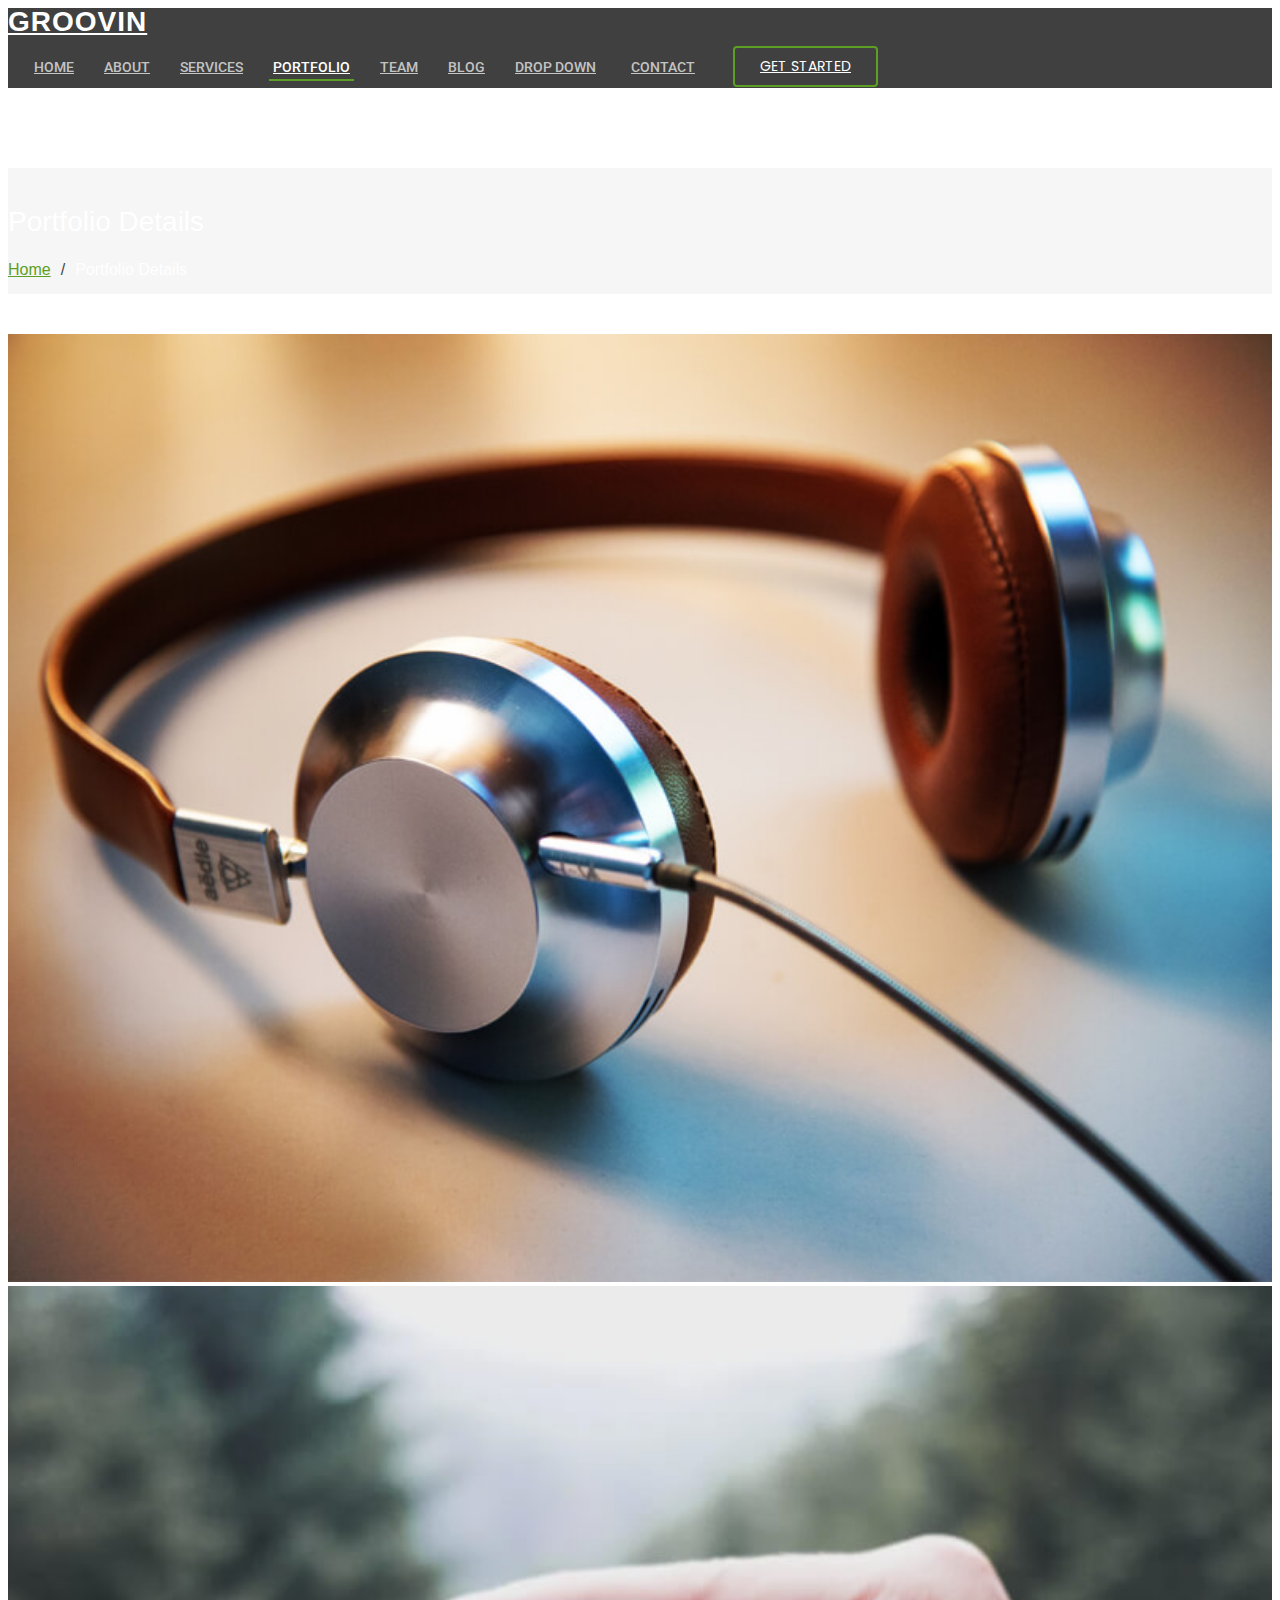
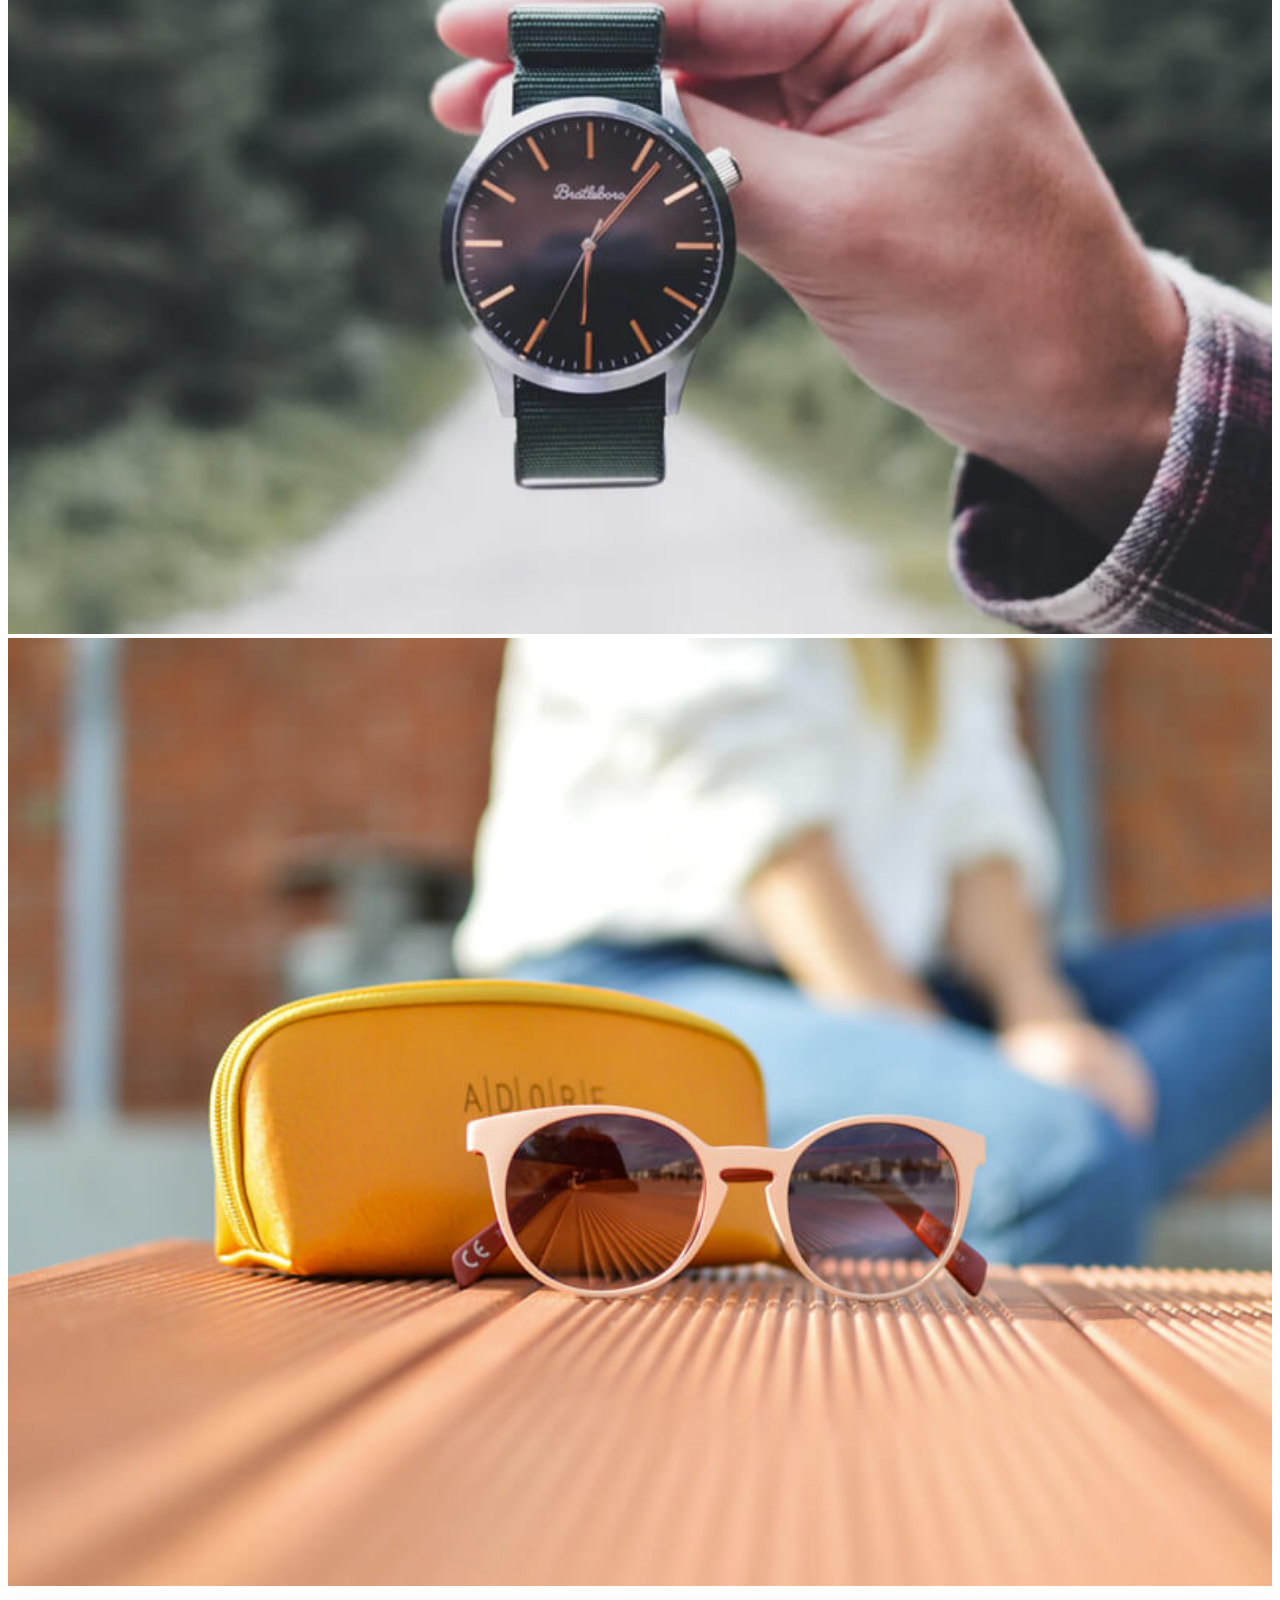
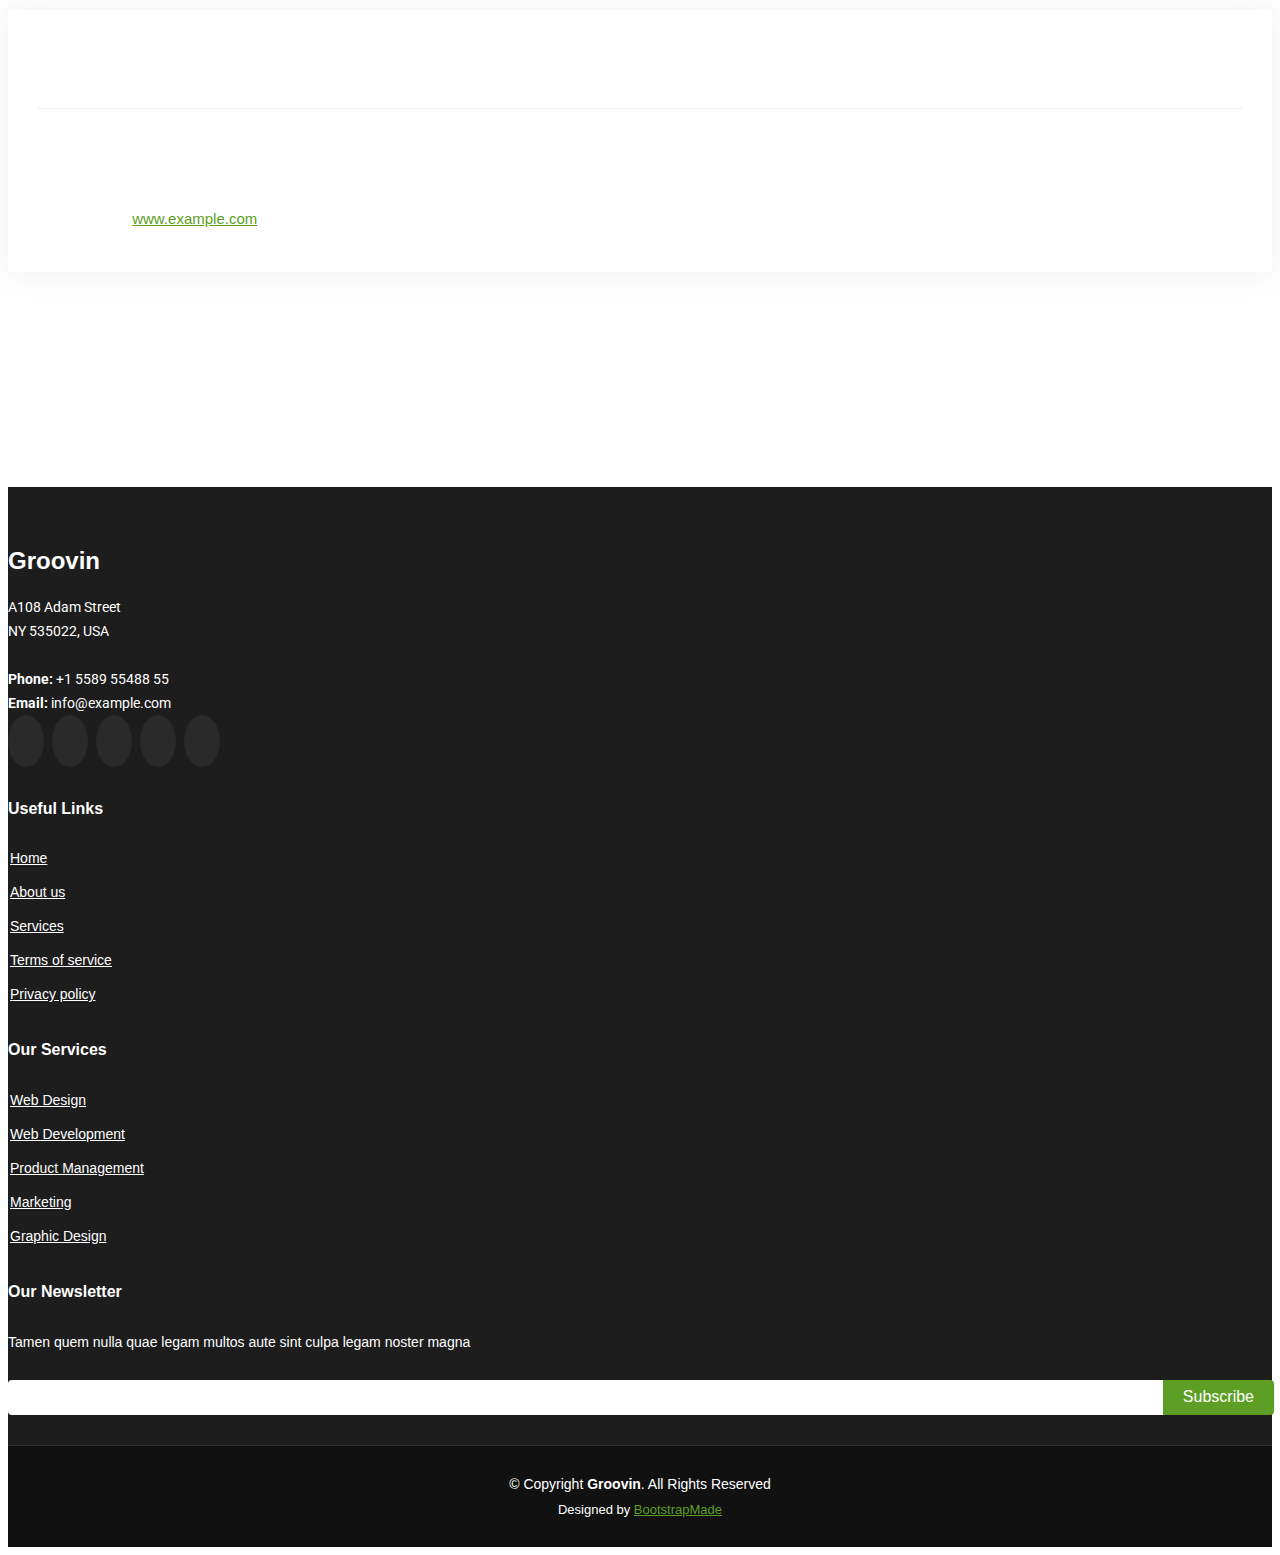
==== portfolio-details.html @ 97e3cbc6 "Add files via upload" ====
<!DOCTYPE html>
<html lang="en">

<head>
  <meta charset="utf-8">
  <meta content="width=device-width, initial-scale=1.0" name="viewport">

  <title>Portfolio Details - Groovin Bootstrap Template</title>
  <meta content="" name="description">
  <meta content="" name="keywords">

  <!-- Favicons -->
  <link href="assets/img/favicon.png" rel="icon">
  <link href="assets/img/apple-touch-icon.png" rel="apple-touch-icon">

  <!-- Google Fonts -->
  <link href="https://fonts.googleapis.com/css?family=Open+Sans:300,300i,400,400i,600,600i,700,700i|Roboto:300,300i,400,400i,500,500i,600,600i,700,700i|Poppins:300,300i,400,400i,500,500i,600,600i,700,700i" rel="stylesheet">

  <!-- Vendor CSS Files -->
  <link href="assets/vendor/animate.css/animate.min.css" rel="stylesheet">
  <link href="assets/vendor/bootstrap/css/bootstrap.min.css" rel="stylesheet">
  <link href="assets/vendor/bootstrap-icons/bootstrap-icons.css" rel="stylesheet">
  <link href="assets/vendor/boxicons/css/boxicons.min.css" rel="stylesheet">
  <link href="assets/vendor/glightbox/css/glightbox.min.css" rel="stylesheet">
  <link href="assets/vendor/swiper/swiper-bundle.min.css" rel="stylesheet">

  <!-- Template Main CSS File -->
  <link href="assets/css/style.css" rel="stylesheet">

  <!-- =======================================================
  * Template Name: Groovin - v4.10.0
  * Template URL: https://bootstrapmade.com/groovin-free-bootstrap-theme/
  * Author: BootstrapMade.com
  * License: https://bootstrapmade.com/license/
  ======================================================== -->
</head>

<body>

  <!-- ======= Header ======= -->
  <header id="header" class="fixed-top d-flex align-items-center">
    <div class="container d-flex align-items-center justify-content-between">

      <h1 class="logo"><a href="index.html">Groovin</a></h1>
      <!-- Uncomment below if you prefer to use an image logo -->
      <!-- <a href="index.html" class="logo"><img src="assets/img/logo.png" alt="" class="img-fluid"></a>-->

      <nav id="navbar" class="navbar">
        <ul>
          <li><a class="nav-link scrollto " href="#hero">Home</a></li>
          <li><a class="nav-link scrollto" href="#about">About</a></li>
          <li><a class="nav-link scrollto" href="#services">Services</a></li>
          <li><a class="nav-link scrollto active" href="#portfolio">Portfolio</a></li>
          <li><a class="nav-link scrollto" href="#team">Team</a></li>
          <li><a href="blog.html">Blog</a></li>
          <li class="dropdown"><a href="#"><span>Drop Down</span> <i class="bi bi-chevron-down"></i></a>
            <ul>
              <li><a href="#">Drop Down 1</a></li>
              <li class="dropdown"><a href="#"><span>Deep Drop Down</span> <i class="bi bi-chevron-right"></i></a>
                <ul>
                  <li><a href="#">Deep Drop Down 1</a></li>
                  <li><a href="#">Deep Drop Down 2</a></li>
                  <li><a href="#">Deep Drop Down 3</a></li>
                  <li><a href="#">Deep Drop Down 4</a></li>
                  <li><a href="#">Deep Drop Down 5</a></li>
                </ul>
              </li>
              <li><a href="#">Drop Down 2</a></li>
              <li><a href="#">Drop Down 3</a></li>
              <li><a href="#">Drop Down 4</a></li>
            </ul>
          </li>
          <li><a class="nav-link scrollto" href="#contact">Contact</a></li>
          <li><a class="getstarted scrollto" href="#about">Get Started</a></li>
        </ul>
        <i class="bi bi-list mobile-nav-toggle"></i>
      </nav><!-- .navbar -->

    </div>
  </header><!-- End Header -->

  <main id="main">

    <!-- ======= Breadcrumbs ======= -->
    <section id="breadcrumbs" class="breadcrumbs">
      <div class="container">

        <div class="d-flex justify-content-between align-items-center">
          <h2>Portfolio Details</h2>
          <ol>
            <li><a href="index.html">Home</a></li>
            <li>Portfolio Details</li>
          </ol>
        </div>

      </div>
    </section><!-- End Breadcrumbs -->

    <!-- ======= Portfolio Details Section ======= -->
    <section id="portfolio-details" class="portfolio-details">
      <div class="container">

        <div class="row gy-4">

          <div class="col-lg-8">
            <div class="portfolio-details-slider swiper">
              <div class="swiper-wrapper align-items-center">

                <div class="swiper-slide">
                  <img src="assets/img/portfolio/portfolio-1.jpg" alt="">
                </div>

                <div class="swiper-slide">
                  <img src="assets/img/portfolio/portfolio-2.jpg" alt="">
                </div>

                <div class="swiper-slide">
                  <img src="assets/img/portfolio/portfolio-3.jpg" alt="">
                </div>

              </div>
              <div class="swiper-pagination"></div>
            </div>
          </div>

          <div class="col-lg-4">
            <div class="portfolio-info">
              <h3>Project information</h3>
              <ul>
                <li><strong>Category</strong>: Web design</li>
                <li><strong>Client</strong>: ASU Company</li>
                <li><strong>Project date</strong>: 01 March, 2020</li>
                <li><strong>Project URL</strong>: <a href="#">www.example.com</a></li>
              </ul>
            </div>
            <div class="portfolio-description">
              <h2>This is an example of portfolio detail</h2>
              <p>
                Autem ipsum nam porro corporis rerum. Quis eos dolorem eos itaque inventore commodi labore quia quia. Exercitationem repudiandae officiis neque suscipit non officia eaque itaque enim. Voluptatem officia accusantium nesciunt est omnis tempora consectetur dignissimos. Sequi nulla at esse enim cum deserunt eius.
              </p>
            </div>
          </div>

        </div>

      </div>
    </section><!-- End Portfolio Details Section -->

  </main><!-- End #main -->

  <!-- ======= Footer ======= -->
  <footer id="footer">
    <div class="footer-top">
      <div class="container">
        <div class="row">

          <div class="col-lg-3 col-md-6">
            <div class="footer-info">
              <h3>Groovin</h3>
              <p>
                A108 Adam Street <br>
                NY 535022, USA<br><br>
                <strong>Phone:</strong> +1 5589 55488 55<br>
                <strong>Email:</strong> info@example.com<br>
              </p>
              <div class="social-links mt-3">
                <a href="#" class="twitter"><i class="bx bxl-twitter"></i></a>
                <a href="#" class="facebook"><i class="bx bxl-facebook"></i></a>
                <a href="#" class="instagram"><i class="bx bxl-instagram"></i></a>
                <a href="#" class="google-plus"><i class="bx bxl-skype"></i></a>
                <a href="#" class="linkedin"><i class="bx bxl-linkedin"></i></a>
              </div>
            </div>
          </div>

          <div class="col-lg-2 col-md-6 footer-links">
            <h4>Useful Links</h4>
            <ul>
              <li><i class="bx bx-chevron-right"></i> <a href="#">Home</a></li>
              <li><i class="bx bx-chevron-right"></i> <a href="#">About us</a></li>
              <li><i class="bx bx-chevron-right"></i> <a href="#">Services</a></li>
              <li><i class="bx bx-chevron-right"></i> <a href="#">Terms of service</a></li>
              <li><i class="bx bx-chevron-right"></i> <a href="#">Privacy policy</a></li>
            </ul>
          </div>

          <div class="col-lg-3 col-md-6 footer-links">
            <h4>Our Services</h4>
            <ul>
              <li><i class="bx bx-chevron-right"></i> <a href="#">Web Design</a></li>
              <li><i class="bx bx-chevron-right"></i> <a href="#">Web Development</a></li>
              <li><i class="bx bx-chevron-right"></i> <a href="#">Product Management</a></li>
              <li><i class="bx bx-chevron-right"></i> <a href="#">Marketing</a></li>
              <li><i class="bx bx-chevron-right"></i> <a href="#">Graphic Design</a></li>
            </ul>
          </div>

          <div class="col-lg-4 col-md-6 footer-newsletter">
            <h4>Our Newsletter</h4>
            <p>Tamen quem nulla quae legam multos aute sint culpa legam noster magna</p>
            <form action="" method="post">
              <input type="email" name="email"><input type="submit" value="Subscribe">
            </form>

          </div>

        </div>
      </div>
    </div>

    <div class="container">
      <div class="copyright">
        &copy; Copyright <strong><span>Groovin</span></strong>. All Rights Reserved
      </div>
      <div class="credits">
        <!-- All the links in the footer should remain intact. -->
        <!-- You can delete the links only if you purchased the pro version. -->
        <!-- Licensing information: https://bootstrapmade.com/license/ -->
        <!-- Purchase the pro version with working PHP/AJAX contact form: https://bootstrapmade.com/groovin-free-bootstrap-theme/ -->
        Designed by <a href="https://bootstrapmade.com/">BootstrapMade</a>
      </div>
    </div>
  </footer><!-- End Footer -->

  <a href="#" class="back-to-top d-flex align-items-center justify-content-center"><i class="bi bi-arrow-up-short"></i></a>

  <!-- Vendor JS Files -->
  <script src="assets/vendor/purecounter/purecounter_vanilla.js"></script>
  <script src="assets/vendor/bootstrap/js/bootstrap.bundle.min.js"></script>
  <script src="assets/vendor/glightbox/js/glightbox.min.js"></script>
  <script src="assets/vendor/isotope-layout/isotope.pkgd.min.js"></script>
  <script src="assets/vendor/swiper/swiper-bundle.min.js"></script>
  <script src="assets/vendor/php-email-form/validate.js"></script>

  <!-- Template Main JS File -->
  <script src="assets/js/main.js"></script>

</body>

</html>
---- assets/css/style.css ----
/**
* Template Name: Groovin - v4.10.0
* Template URL: https://bootstrapmade.com/groovin-free-bootstrap-theme/
* Author: BootstrapMade.com
* License: https://bootstrapmade.com/license/
*/

/*--------------------------------------------------------------
# General
--------------------------------------------------------------*/
body {
font-family: 'IBM Plex Sans Thai', sans-serif;
  color: #FFFFFF;
}

a {
  font-family: 'IBM Plex Sans Thai', sans-serif;
  color: #5c9f24;

}

a:hover {
  color: #74c92d;
  text-decoration: none;
  'IBM Plex Sans Thai', sans-serif;
}

h1,
h2,
h3,
h4,
h5,
h6 {
font-family: 'IBM Plex Sans Thai', sans-serif;
}

/*--------------------------------------------------------------
# Back to top button
--------------------------------------------------------------*/
.back-to-top {
  position: fixed;
  visibility: hidden;
  opacity: 0;
  right: 15px;
  bottom: 15px;
  z-index: 996;
  background: #5c9f24;
  width: 40px;
  height: 40px;
  border-radius: 4px;
  transition: all 0.4s;
}

.back-to-top i {
  font-size: 28px;
  color: #fff;
  line-height: 0;
}

.back-to-top:hover {
  background: #6fc02c;
  color: #fff;
}

.back-to-top.active {
  visibility: visible;
  opacity: 1;
}

/*--------------------------------------------------------------
# Header
--------------------------------------------------------------*/
#header {
  background: rgba(0, 0, 0, 0.75);
  transition: all 0.5s;
  z-index: 997;
  height: 80px;
}

#header .logo {
  font-size: 28px;
  margin: 0;
  padding: 0;
  line-height: 1;
  font-weight: 700;
  letter-spacing: 1px;
  text-transform: uppercase;
}

#header .logo a {
  color: #fff;
}

#header .logo img {
  max-height: 40px;
}

/*--------------------------------------------------------------
# Navigation Menu
--------------------------------------------------------------*/
/**
* Desktop Navigation 
*/
.navbar {
  padding: 0;
}

.navbar ul {
  margin: 0;
  padding: 0;
  display: flex;
  list-style: none;
  align-items: center;
}

.navbar li {
  position: relative;
}

.navbar>ul>li {
  white-space: nowrap;
  padding: 10px 0 10px 22px;
}

.navbar a,
.navbar a:focus {
  display: flex;
  align-items: center;
  justify-content: space-between;
  padding: 0 4px;
  font-family: "Roboto", sans-serif;
  font-size: 14px;
  font-weight: 500;
  color: rgba(255, 255, 255, 0.7);
  white-space: nowrap;
  transition: 0.3s;
  text-transform: uppercase;
  position: relative;
}

.navbar a i,
.navbar a:focus i {
  font-size: 12px;
  line-height: 0;
  margin-left: 5px;
}

.navbar>ul>li>a:before {
  content: "";
  position: absolute;
  width: 100%;
  height: 2px;
  bottom: -6px;
  left: 0;
  background-color: #5c9f24;
  visibility: hidden;
  width: 0px;
  transition: all 0.3s ease-in-out 0s;
}

.navbar a:hover:before,
.navbar li:hover>a:before,
.navbar .active:before {
  visibility: visible;
  width: 100%;
}

.navbar a:hover,
.navbar .active,
.navbar .active:focus,
.navbar li:hover>a {
  color: #fff;
}

.navbar .getstarted,
.navbar .getstarted:focus {
  padding: 8px 25px;
  margin-left: 12px;
  border-radius: 4px;
  color: #fff;
  font-weight: 400;
  font-family: "Poppins", sans-serif;
  border: 2px solid #5c9f24;
}

.navbar .getstarted:hover,
.navbar .getstarted:focus:hover {
  color: #fff;
  background: #5c9f24;
}

.navbar .getstarted:hover:before,
.navbar li:hover>.getstarted:before {
  visibility: hidden;
}

.navbar .dropdown ul {
  display: block;
  position: absolute;
  left: 22px;
  top: calc(100% + 30px);
  margin: 0;
  padding: 10px 0;
  z-index: 99;
  opacity: 0;
  visibility: hidden;
  background: #fff;
  box-shadow: 0px 0px 30px rgba(127, 137, 161, 0.25);
  transition: 0.3s;
}

.navbar .dropdown ul li {
  min-width: 200px;
}

.navbar .dropdown ul a {
  padding: 10px 20px;
  font-size: 14px;
  font-weight: 500;
  text-transform: none;
  color: #2a2a2a;
}

.navbar .dropdown ul a i {
  font-size: 12px;
}

.navbar .dropdown ul a:hover,
.navbar .dropdown ul .active:hover,
.navbar .dropdown ul li:hover>a {
  color: #5c9f24;
}

.navbar .dropdown:hover>ul {
  opacity: 1;
  top: 100%;
  visibility: visible;
}

.navbar .dropdown .dropdown ul {
  top: 0;
  left: calc(100% - 30px);
  visibility: hidden;
}

.navbar .dropdown .dropdown:hover>ul {
  opacity: 1;
  top: 0;
  left: 100%;
  visibility: visible;
}

@media (max-width: 1366px) {
  .navbar .dropdown .dropdown ul {
    left: -90%;
  }

  .navbar .dropdown .dropdown:hover>ul {
    left: -100%;
  }
}

/**
* Mobile Navigation 
*/
.mobile-nav-toggle {
  color: #fff;
  font-size: 28px;
  cursor: pointer;
  display: none;
  line-height: 0;
  transition: 0.5s;
}

.mobile-nav-toggle.bi-x {
  color: #5c9f24;
}

@media (max-width: 991px) {
  .mobile-nav-toggle {
    display: block;
  }

  .navbar ul {
    display: none;
  }
}

.navbar-mobile {
  position: fixed;
  overflow: hidden;
  top: 0;
  right: 0;
  left: 0;
  bottom: 0;
  background: rgba(17, 17, 17, 0.9);
  transition: 0.3s;
  z-index: 999;
}

.navbar-mobile .mobile-nav-toggle {
  position: absolute;
  top: 15px;
  right: 15px;
}

.navbar-mobile ul {
  display: block;
  position: absolute;
  top: 55px;
  right: 15px;
  bottom: 15px;
  left: 15px;
  padding: 10px 0;
  background-color: #fff;
  overflow-y: auto;
  transition: 0.3s;
}

.navbar-mobile a,
.navbar-mobile a:focus {
  padding: 10px 20px;
  font-size: 15px;
  color: #2a2a2a;
}

.navbar-mobile a:hover,
.navbar-mobile .active,
.navbar-mobile li:hover>a {
  color: #5c9f24;
}

.navbar-mobile>ul>li {
  white-space: nowrap;
  padding: 0;
}

.navbar-mobile a:hover:before,
.navbar-mobile li:hover>a:before,
.navbar-mobile .active:before {
  visibility: hidden;
}

.navbar-mobile .getstarted,
.navbar-mobile .getstarted:focus {
  margin: 15px;
  color: #5c9f24;
  padding-left: 15px;
}

.navbar-mobile .dropdown ul {
  position: static;
  display: none;
  margin: 10px 20px;
  padding: 10px 0;
  z-index: 99;
  opacity: 1;
  visibility: visible;
  background: #fff;
  box-shadow: 0px 0px 30px rgba(127, 137, 161, 0.25);
}

.navbar-mobile .dropdown ul li {
  min-width: 200px;
}

.navbar-mobile .dropdown ul a {
  padding: 10px 20px;
}

.navbar-mobile .dropdown ul a i {
  font-size: 12px;
}

.navbar-mobile .dropdown ul a:hover,
.navbar-mobile .dropdown ul .active:hover,
.navbar-mobile .dropdown ul li:hover>a {
  color: #5c9f24;
}

.navbar-mobile .dropdown>.dropdown-active {
  display: block;
}

/*--------------------------------------------------------------
# Hero Section
--------------------------------------------------------------*/
#hero {
  width: 100%;
  height: 100vh;
  background-color: rgba(17, 17, 17, 0.8);
  overflow: hidden;
  padding: 0;
}

#hero .carousel-item {
  width: 100%;
  height: 100vh;
  background-size: cover;
  background-position: center;
  background-repeat: no-repeat;
  position: relative;
  transition: 0.3;
}

#hero .carousel-item::before {
  content: "";
  background-color: rgba(0, 0, 0, 0.5);
  position: absolute;
  top: 0;
  right: 0;
  left: 0;
  bottom: 0;
}

#hero .carousel-container {
  display: flex;
  justify-content: center;
  align-items: center;
  position: absolute;
  bottom: 0;
  top: 0;
  left: 0;
  right: 0;
}

#hero .carousel-content {
  text-align: center;
}

#hero h2 {
  color: #fff;
  margin-bottom: 30px;
  font-size: 48px;
  font-weight: 700;
}

#hero h2 span {
  color: #5c9f24;
}

#hero p {
  width: 80%;
  -webkit-animation-delay: 0.4s;
  animation-delay: 0.4s;
  margin: 0 auto 30px auto;
  color: #fff;
}

#hero .carousel-inner .carousel-item {
  transition-property: opacity;
  background-position: center top;
}

#hero .carousel-inner .carousel-item,
#hero .carousel-inner .active.carousel-item-start,
#hero .carousel-inner .active.carousel-item-end {
  opacity: 0;
}

#hero .carousel-inner .active,
#hero .carousel-inner .carousel-item-next.carousel-item-start,
#hero .carousel-inner .carousel-item-prev.carousel-item-end {
  opacity: 1;
  transition: 0.5s;
}

#hero .carousel-inner .carousel-item-next,
#hero .carousel-inner .carousel-item-prev,
#hero .carousel-inner .active.carousel-item-start,
#hero .carousel-inner .active.carousel-item-end {
  left: 0;
  transform: translate3d(0, 0, 0);
}

#hero .carousel-control-next-icon,
#hero .carousel-control-prev-icon {
  background: none;
  font-size: 30px;
  line-height: 0;
  width: auto;
  height: auto;
  background: rgba(255, 255, 255, 0.2);
  border-radius: 50px;
  transition: 0.3s;
  color: rgba(255, 255, 255, 0.5);
  width: 54px;
  height: 54px;
  display: flex;
  align-items: center;
  justify-content: center;
}

#hero .carousel-control-next-icon:hover,
#hero .carousel-control-prev-icon:hover {
  background: rgba(255, 255, 255, 0.3);
  color: rgba(255, 255, 255, 0.8);
}

#hero .carousel-indicators li {
  cursor: pointer;
  background: #fff;
  overflow: hidden;
  border: 0;
  width: 12px;
  height: 12px;
  border-radius: 50px;
  opacity: 0.6;
  transition: 0.3s;
}

#hero .carousel-indicators li.active {
  opacity: 1;
  background: #5c9f24;
}

#hero .btn-get-started {
  font-family: "Roboto", sans-serif;
  font-weight: 400;
  font-size: 14px;
  letter-spacing: 1px;
  display: inline-block;
  padding: 10px 32px 12px 32px;
  border-radius: 4px;
  transition: 0.5s;
  line-height: 1;
  margin: 10px;
  color: #fff;
  -webkit-animation-delay: 0.8s;
  animation-delay: 0.8s;
  text-transform: uppercase;
  border: 2px solid #5c9f24;
  background: #5c9f24;
}

#hero .btn-get-started:hover {
  background: #6ab82a;
  border-color: #6ab82a;
  color: #fff;
}

@media (max-width: 768px) {
  #hero h2 {
    font-size: 28px;
  }
}

@media (min-width: 1024px) {
  #hero p {
    width: 60%;
  }

  #hero .carousel-control-prev,
  #hero .carousel-control-next {
    width: 5%;
  }
}

/*--------------------------------------------------------------
# Sections General
--------------------------------------------------------------*/
section {
  padding: 60px 0;
}

.section-bg {
  background-color: #f1f1f1;
}

.section-title {
  text-align: center;
  padding-bottom: 30px;
}

.section-title h2 {
  font-size: 32px;
  font-weight: bold;
  text-transform: uppercase;
  margin-bottom: 20px;
  padding-bottom: 0;
  color: #5c9f24;
}

.section-title p {
  margin-bottom: 0;
}

/*--------------------------------------------------------------
# About
--------------------------------------------------------------*/
.about .content {
  padding: 30px 0;
}

.about .content h3 {
  font-weight: 700;
  font-size: 34px;
}

.about .content p {
  margin-bottom: 0;
}

.about .content .icon-box {
  margin-top: 25px;
}

.about .content .icon-box h4 {
  font-size: 20px;
  font-weight: 700;
  margin: 5px 0 10px 60px;
}

.about .content .icon-box i {
  font-size: 48px;
  float: left;
  color: #5c9f24;
}

.about .content .icon-box p {
  font-size: 15px;
  color: #848484;
  margin-left: 60px;
}

.about .image {
  background: url("../img/about.jpg") center center no-repeat;
  background-size: cover;
  min-height: 400px;
}

@media (max-width: 991px) {
  .about .image {
    text-align: center;
  }

  .about .image img {
    max-width: 80%;
  }
}

@media (max-width: 667px) {
  .about .image img {
    max-width: 100%;
  }
}

/*--------------------------------------------------------------
# Counts
--------------------------------------------------------------*/
.counts {
  padding: 0 0 30px 0;
}

.counts .count-box {
  padding: 30px;
  width: 100%;
}

.counts .count-box i {
  display: block;
  font-size: 44px;
  color: #5c9f24;
  float: left;
  line-height: 0;
}

.counts .count-box span {
  font-size: 48px;
  line-height: 40px;
  display: block;
  font-weight: 700;
  color: #2a2a2a;
  margin-left: 60px;
}

.counts .count-box p {
  padding: 15px 0 0 0;
  margin: 0 0 0 60px;
  font-family: "Roboto", sans-serif;
  font-size: 14px;
  color: #505050;
}

.counts .count-box a {
  font-weight: 600;
  display: block;
  margin-top: 20px;
  color: #505050;
  font-size: 15px;
  font-family: "Poppins", sans-serif;
  transition: ease-in-out 0.3s;
}

.counts .count-box a:hover {
  color: #777777;
}

/*--------------------------------------------------------------
# Clients
--------------------------------------------------------------*/
.clients {
  padding: 15px 0;
  text-align: center;
}

.clients img {
  max-width: 45%;
  transition: all 0.4s ease-in-out;
  display: inline-block;
  padding: 15px 0;
  filter: grayscale(100);
}

.clients img:hover {
  filter: none;
  transform: scale(1.15);
}

@media (max-width: 768px) {
  .clients img {
    max-width: 40%;
  }
}

/*--------------------------------------------------------------
# Services
--------------------------------------------------------------*/
.services .icon-box {
  margin-bottom: 20px;
  text-align: center;
}

.services .icon {
  display: inline-flex;
  justify-content: center;
  align-items: center;
  width: 80px;
  height: 80px;
  margin-bottom: 20px;
  background: #fff;
  border-radius: 50%;
  transition: 0.5s;
  color: #5c9f24;
  overflow: hidden;
  box-shadow: 0px 0 25px rgba(0, 0, 0, 0.15);
}

.services .icon i {
  font-size: 36px;
  line-height: 0;
}

.services:hover .icon {
  box-shadow: 0px 0 25px rgba(92, 159, 36, 0.3);
}

.services .title {
  font-weight: 600;
  margin-bottom: 15px;
  font-size: 18px;
  position: relative;
  padding-bottom: 15px;
}

.services .title a {
  color: #444444;
  transition: 0.3s;
}

.services .title a:hover {
  color: #5c9f24;
}

.services .title::after {
  content: "";
  position: absolute;
  display: block;
  width: 50px;
  height: 2px;
  background: #5c9f24;
  bottom: 0;
  left: calc(50% - 25px);
}

.services .description {
  line-height: 24px;
  font-size: 14px;
}

/*--------------------------------------------------------------
# Why Us
--------------------------------------------------------------*/
.why-us .box {
  padding: 50px 30px;
  box-shadow: 0px 2px 15px rgba(0, 0, 0, 0.1);
  transition: all ease-in-out 0.3s;
}

.why-us .box span {
  display: block;
  font-size: 28px;
  font-weight: 700;
  color: #8ed851;
}

.why-us .box h4 {
  font-size: 24px;
  font-weight: 600;
  padding: 0;
  margin: 20px 0;
  color: #2a2a2a;
}

.why-us .box p {
  color: #aaaaaa;
  font-size: 15px;
  margin: 0;
  padding: 0;
}

.why-us .box:hover {
  background: #5c9f24;
  padding: 30px 30px 70px 30px;
  box-shadow: 10px 15px 30px rgba(0, 0, 0, 0.18);
}

.why-us .box:hover span,
.why-us .box:hover h4,
.why-us .box:hover p {
  color: #fff;
}

/*--------------------------------------------------------------
# Portfolio
--------------------------------------------------------------*/
.portfolio .portfolio-item {
  margin-bottom: 30px;
}

.portfolio #portfolio-flters {
  padding: 0;
  margin: 0 auto 20px auto;
  list-style: none;
  text-align: center;
}

.portfolio #portfolio-flters li {
  cursor: pointer;
  display: inline-block;
  padding: 8px 15px 10px 15px;
  font-size: 14px;
  font-weight: 600;
  line-height: 1;
  text-transform: uppercase;
  color: #444444;
  margin-bottom: 5px;
  transition: all 0.3s ease-in-out;
  border-radius: 3px;
}

.portfolio #portfolio-flters li:hover,
.portfolio #portfolio-flters li.filter-active {
  color: #fff;
  background: #5c9f24;
}

.portfolio #portfolio-flters li:last-child {
  margin-right: 0;
}

.portfolio .portfolio-wrap {
  transition: 0.3s;
  position: relative;
  overflow: hidden;
  z-index: 1;
  background: rgba(42, 42, 42, 0.7);
}

.portfolio .portfolio-wrap::before {
  content: "";
  background: rgba(42, 42, 42, 0.7);
  position: absolute;
  left: 0;
  right: 0;
  top: 0;
  bottom: 0;
  transition: all ease-in-out 0.3s;
  z-index: 2;
  opacity: 0;
}

.portfolio .portfolio-wrap img {
  transition: all ease-in-out 0.3s;
}

.portfolio .portfolio-wrap .portfolio-info {
  opacity: 0;
  position: absolute;
  top: 0;
  left: 0;
  right: 0;
  bottom: 0;
  z-index: 3;
  transition: all ease-in-out 0.3s;
  display: flex;
  flex-direction: column;
  justify-content: flex-end;
  align-items: flex-start;
  padding: 20px;
}

.portfolio .portfolio-wrap .portfolio-info h4 {
  font-size: 20px;
  color: #fff;
  font-weight: 600;
}

.portfolio .portfolio-wrap .portfolio-info p {
  color: rgba(255, 255, 255, 0.7);
  font-size: 14px;
  text-transform: uppercase;
  padding: 0;
  margin: 0;
  font-style: italic;
}

.portfolio .portfolio-wrap .portfolio-links {
  text-align: center;
  z-index: 4;
}

.portfolio .portfolio-wrap .portfolio-links a {
  color: #fff;
  margin: 0 5px 0 0;
  font-size: 28px;
  display: inline-block;
  transition: 0.3s;
}

.portfolio .portfolio-wrap .portfolio-links a:hover {
  color: #8ed851;
}

.portfolio .portfolio-wrap:hover::before {
  opacity: 1;
}

.portfolio .portfolio-wrap:hover img {
  transform: scale(1.2);
}

.portfolio .portfolio-wrap:hover .portfolio-info {
  opacity: 1;
}

/*--------------------------------------------------------------
# Portfolio Details
--------------------------------------------------------------*/
.portfolio-details {
  padding-top: 40px;
}

.portfolio-details .portfolio-details-slider img {
  width: 100%;
}

.portfolio-details .portfolio-details-slider .swiper-pagination {
  margin-top: 20px;
  position: relative;
}

.portfolio-details .portfolio-details-slider .swiper-pagination .swiper-pagination-bullet {
  width: 12px;
  height: 12px;
  background-color: #fff;
  opacity: 1;
  border: 1px solid #5c9f24;
}

.portfolio-details .portfolio-details-slider .swiper-pagination .swiper-pagination-bullet-active {
  background-color: #5c9f24;
}

.portfolio-details .portfolio-info {
  padding: 30px;
  box-shadow: 0px 0 30px rgba(42, 42, 42, 0.08);
}

.portfolio-details .portfolio-info h3 {
  font-size: 22px;
  font-weight: 700;
  margin-bottom: 20px;
  padding-bottom: 20px;
  border-bottom: 1px solid #eee;
}

.portfolio-details .portfolio-info ul {
  list-style: none;
  padding: 0;
  font-size: 15px;
}

.portfolio-details .portfolio-info ul li+li {
  margin-top: 10px;
}

.portfolio-details .portfolio-description {
  padding-top: 30px;
}

.portfolio-details .portfolio-description h2 {
  font-size: 26px;
  font-weight: 700;
  margin-bottom: 20px;
}

.portfolio-details .portfolio-description p {
  padding: 0;
}

/*--------------------------------------------------------------
# Team
--------------------------------------------------------------*/
.team {
  background: #fff;
  padding: 60px 0;
}

.team .member {
  text-align: center;
  margin-bottom: 20px;
  background: #343a40;
  position: relative;
}

.team .member .member-info {
  opacity: 0;
  display: flex;
  justify-content: center;
  align-items: center;
  position: absolute;
  bottom: 0;
  top: 0;
  left: 0;
  right: 0;
  transition: 0.2s;
}

.team .member .member-info-content {
  margin-top: -50px;
  transition: margin 0.2s;
}

.team .member:hover .member-info {
  background: rgba(0, 0, 0, 0.7);
  opacity: 1;
  transition: 0.4s;
}

.team .member:hover .member-info-content {
  margin-top: 0;
  transition: margin 0.4s;
}

.team .member h4 {
  font-weight: 700;
  margin-bottom: 2px;
  font-size: 18px;
  color: #fff;
}

.team .member span {
  font-style: italic;
  display: block;
  font-size: 13px;
  color: #fff;
}

.team .member .social {
  margin-top: 15px;
}

.team .member .social a {
  transition: color 0.3s;
  color: #fff;
}

.team .member .social a:hover {
  color: #5c9f24;
}

.team .member .social i {
  font-size: 18px;
  margin: 0 2px;
}

/*--------------------------------------------------------------
# Pricing
--------------------------------------------------------------*/
.pricing .box {
  padding: 20px;
  background: #f7f7f7;
  text-align: center;
  border-radius: 8px;
  position: relative;
  overflow: hidden;
}

.pricing .box h3 {
  font-weight: 400;
  padding: 15px;
  margin-top: 15px;
  font-size: 18px;
  font-weight: 600;
  color: #2a2a2a;
}

.pricing .box h4 {
  font-size: 42px;
  color: #5c9f24;
  font-weight: 500;
  font-family: "Open Sans", sans-serif;
  margin-bottom: 20px;
}

.pricing .box h4 sup {
  font-size: 20px;
  top: -15px;
  left: -3px;
}

.pricing .box h4 span {
  color: #bababa;
  font-size: 16px;
  font-weight: 300;
}

.pricing .box ul {
  padding: 0;
  list-style: none;
  color: #2a2a2a;
  text-align: center;
  line-height: 20px;
  font-size: 14px;
}

.pricing .box ul li {
  padding-bottom: 16px;
}

.pricing .box ul i {
  color: #5c9f24;
  font-size: 18px;
  padding-right: 4px;
}

.pricing .box ul .na {
  color: #ccc;
  text-decoration: line-through;
}

.pricing .box .btn-wrap {
  padding: 15px;
  text-align: center;
}

.pricing .box .btn-buy {
  display: inline-block;
  padding: 10px 40px 12px 40px;
  border-radius: 4px;
  border: 2px solid #5c9f24;
  color: #5c9f24;
  font-size: 14px;
  font-weight: 400;
  font-family: "Roboto", sans-serif;
  font-weight: 600;
  transition: 0.3s;
}

.pricing .box .btn-buy:hover {
  background: #5c9f24;
  color: #fff;
}

.pricing .recommended {
  background: #5c9f24;
}

.pricing .recommended h3,
.pricing .recommended h4,
.pricing .recommended h4 span,
.pricing .recommended ul,
.pricing .recommended ul .na {
  color: #fff;
}

.pricing .recommended .btn-buy {
  background: rgba(255, 255, 255, 0.1);
  border-color: rgba(255, 255, 255, 0.3);
  color: #fff;
}

.pricing .recommended .btn-buy:hover {
  background: #fff;
  border-color: #fff;
  color: #5c9f24;
}

/*--------------------------------------------------------------
# Frequently Asked Questions
--------------------------------------------------------------*/
.faq .faq-list {
  padding: 0 100px;
}

.faq .faq-list ul {
  padding: 0;
  list-style: none;
}

.faq .faq-list li+li {
  margin-top: 15px;
}

.faq .faq-list li {
  padding: 20px;
  background: #fff;
  border-radius: 4px;
  position: relative;
}

.faq .faq-list a {
  display: block;
  position: relative;
  font-family: "Poppins", sans-serif;
  font-size: 16px;
  line-height: 24px;
  font-weight: 500;
  padding: 0 30px;
  outline: none;
  cursor: pointer;
}

.faq .faq-list .icon-help {
  font-size: 24px;
  position: absolute;
  right: 0;
  left: 20px;
  color: #9cdc66;
}

.faq .faq-list .icon-show,
.faq .faq-list .icon-close {
  font-size: 24px;
  position: absolute;
  right: 0;
  top: 0;
}

.faq .faq-list p {
  margin-bottom: 0;
  padding: 10px 0 0 0;
}

.faq .faq-list .icon-show {
  display: none;
}

.faq .faq-list a.collapsed {
  color: #343a40;
}

.faq .faq-list a.collapsed:hover {
  color: #5c9f24;
}

.faq .faq-list a.collapsed .icon-show {
  display: inline-block;
}

.faq .faq-list a.collapsed .icon-close {
  display: none;
}

@media (max-width: 1200px) {
  .faq .faq-list {
    padding: 0;
  }
}

/*--------------------------------------------------------------
# Contact
--------------------------------------------------------------*/
.contact .contact-info {
  margin-bottom: 20px;
  text-align: center;
}

.contact .contact-info i {
  font-size: 48px;
  display: inline-block;
  margin-bottom: 10px;
  color: #5c9f24;
}

.contact .contact-info address,
.contact .contact-info p {
  margin-bottom: 0;
  color: #000;
}

.contact .contact-info h3 {
  font-size: 18px;
  margin-bottom: 15px;
  font-weight: bold;
  text-transform: uppercase;
  color: #999;
}

.contact .contact-info a {
  color: #000;
}

.contact .contact-info a:hover {
  color: #5c9f24;
}

.contact .contact-address,
.contact .contact-phone,
.contact .contact-email {
  margin-bottom: 20px;
}

.contact .php-email-form .error-message {
  display: none;
  color: #fff;
  background: #ed3c0d;
  text-align: left;
  padding: 15px;
  font-weight: 600;
}

.contact .php-email-form .error-message br+br {
  margin-top: 25px;
}

.contact .php-email-form .sent-message {
  display: none;
  color: #fff;
  background: #18d26e;
  text-align: center;
  padding: 15px;
  font-weight: 600;
}

.contact .php-email-form .loading {
  display: none;
  background: #fff;
  text-align: center;
  padding: 15px;
}

.contact .php-email-form .loading:before {
  content: "";
  display: inline-block;
  border-radius: 50%;
  width: 24px;
  height: 24px;
  margin: 0 10px -6px 0;
  border: 3px solid #18d26e;
  border-top-color: #eee;
  -webkit-animation: animate-loading 1s linear infinite;
  animation: animate-loading 1s linear infinite;
}

.contact .php-email-form input,
.contact .php-email-form textarea {
  border-radius: 0;
  box-shadow: none;
  font-size: 14px;
  height: auto;
  padding: 10px 15px;
  border-radius: 4px;
}

.contact .php-email-form input:focus,
.contact .php-email-form textarea:focus {
  border-color: #5c9f24;
}

.contact .php-email-form button[type=submit] {
  background: #5c9f24;
  border: 0;
  padding: 10px 30px 12px 30px;
  color: #fff;
  transition: 0.4s;
  border-radius: 4px;
}

.contact .php-email-form button[type=submit]:hover {
  background: #6ab82a;
}

@-webkit-keyframes animate-loading {
  0% {
    transform: rotate(0deg);
  }

  100% {
    transform: rotate(360deg);
  }
}

@keyframes animate-loading {
  0% {
    transform: rotate(0deg);
  }

  100% {
    transform: rotate(360deg);
  }
}

@media (min-width: 768px) {
  .contact .contact-phone {
    border-left: 1px solid #ddd;
    border-right: 1px solid #ddd;
  }

  .contact .contact-address,
  .contact .contact-phone,
  .contact .contact-email {
    padding: 20px 0;
  }
}

/*--------------------------------------------------------------
# Breadcrumbs
--------------------------------------------------------------*/
.breadcrumbs {
  padding: 15px 0;
  background: #f6f6f6;
  min-height: 40px;
  margin-top: 80px;
}

.breadcrumbs h2 {
  font-size: 28px;
  font-weight: 400;
}

.breadcrumbs ol {
  display: flex;
  flex-wrap: wrap;
  list-style: none;
  padding: 0;
  margin: 0;
}

.breadcrumbs ol li+li {
  padding-left: 10px;
}

.breadcrumbs ol li+li::before {
  display: inline-block;
  padding-right: 10px;
  color: #444444;
  content: "/";
}

@media (max-width: 768px) {
  .breadcrumbs .d-flex {
    display: block !important;
  }

  .breadcrumbs ol {
    display: block;
  }

  .breadcrumbs ol li {
    display: inline-block;
  }
}

/*--------------------------------------------------------------
# Footer
--------------------------------------------------------------*/
#footer {
  background: #111111;
  padding: 0 0 30px 0;
  color: #fff;
  font-size: 14px;
}

#footer .footer-top {
  background: #1d1d1d;
  border-bottom: 1px solid #2f2f2f;
  padding: 60px 0 30px 0;
}

#footer .footer-top .footer-info {
  margin-bottom: 30px;
}

#footer .footer-top .footer-info h3 {
  font-size: 24px;
  margin: 0 0 20px 0;
  padding: 2px 0 2px 0;
  line-height: 1;
  font-weight: 700;
}

#footer .footer-top .footer-info p {
  font-size: 14px;
  line-height: 24px;
  margin-bottom: 0;
  font-family: "Roboto", sans-serif;
  color: #fff;
}

#footer .footer-top .social-links a {
  font-size: 18px;
  display: inline-block;
  background: #2a2a2a;
  color: #fff;
  line-height: 1;
  padding: 8px 0;
  margin-right: 4px;
  border-radius: 50%;
  text-align: center;
  width: 36px;
  height: 36px;
  transition: 0.3s;
}

#footer .footer-top .social-links a:hover {
  background: #5c9f24;
  color: #fff;
  text-decoration: none;
}

#footer .footer-top h4 {
  font-size: 16px;
  font-weight: 600;
  color: #fff;
  position: relative;
  padding-bottom: 12px;
}

#footer .footer-top .footer-links {
  margin-bottom: 30px;
}

#footer .footer-top .footer-links ul {
  list-style: none;
  padding: 0;
  margin: 0;
}

#footer .footer-top .footer-links ul i {
  padding-right: 2px;
  color: #8ed851;
  font-size: 18px;
  line-height: 1;
}

#footer .footer-top .footer-links ul li {
  padding: 10px 0;
  display: flex;
  align-items: center;
}

#footer .footer-top .footer-links ul li:first-child {
  padding-top: 0;
}

#footer .footer-top .footer-links ul a {
  color: #fff;
  transition: 0.3s;
  display: inline-block;
  line-height: 1;
}

#footer .footer-top .footer-links ul a:hover {
  color: #81d33d;
}

#footer .footer-top .footer-newsletter form {
  margin-top: 30px;
  background: #fff;
  padding: 6px 10px;
  position: relative;
  border-radius: 4px;
}

#footer .footer-top .footer-newsletter form input[type=email] {
  border: 0;
  padding: 4px;
  width: calc(100% - 110px);
}

#footer .footer-top .footer-newsletter form input[type=submit] {
  position: absolute;
  top: 0;
  right: -2px;
  bottom: 0;
  border: 0;
  background: none;
  font-size: 16px;
  padding: 0 20px;
  background: #5c9f24;
  color: #fff;
  transition: 0.3s;
  border-radius: 0 4px 4px 0;
}

#footer .footer-top .footer-newsletter form input[type=submit]:hover {
  background: #6ab82a;
}

#footer .copyright {
  text-align: center;
  padding-top: 30px;
}

#footer .credits {
  padding-top: 10px;
  text-align: center;
  font-size: 13px;
  color: #fff;
}
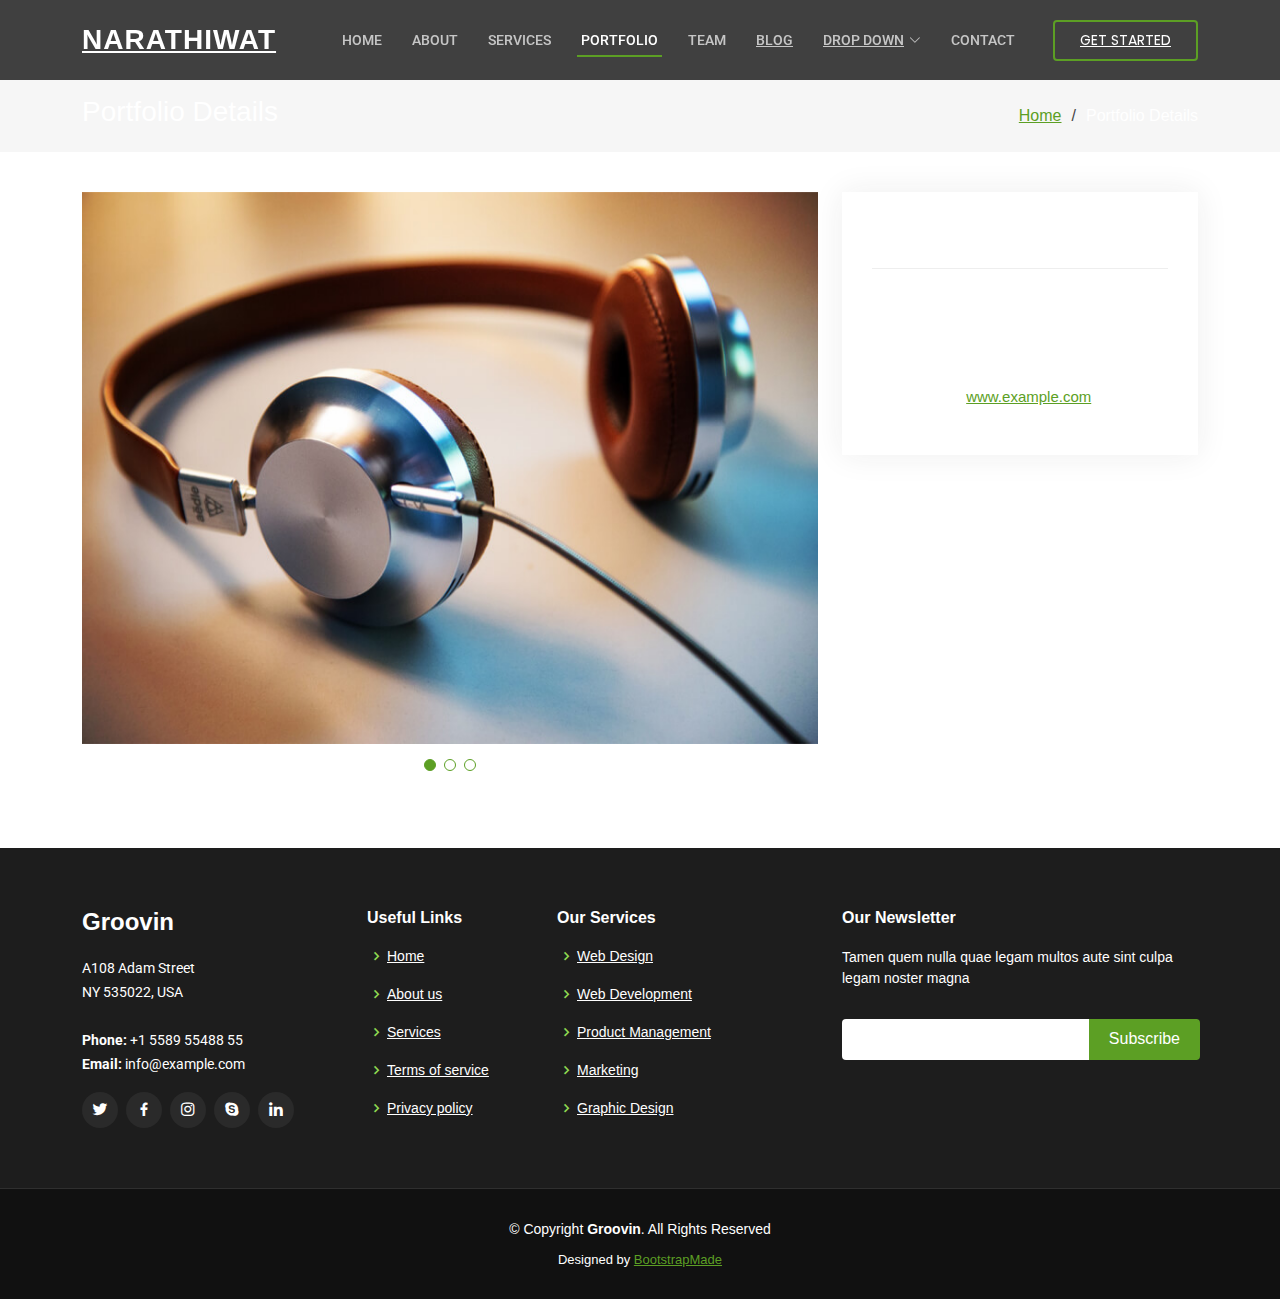
==== commit 4d4aa385: "portfolio1" ====
--- a/portfolio-details.html
+++ b/portfolio-details.html
@@ -1,240 +1,210 @@
-<!DOCTYPE html>
-<html lang="en">
-
-<head>
-  <meta charset="utf-8">
-  <meta content="width=device-width, initial-scale=1.0" name="viewport">
-
-  <title>Portfolio Details - Groovin Bootstrap Template</title>
-  <meta content="" name="description">
-  <meta content="" name="keywords">
-
-  <!-- Favicons -->
-  <link href="assets/img/favicon.png" rel="icon">
-  <link href="assets/img/apple-touch-icon.png" rel="apple-touch-icon">
-
-  <!-- Google Fonts -->
-  <link href="https://fonts.googleapis.com/css?family=Open+Sans:300,300i,400,400i,600,600i,700,700i|Roboto:300,300i,400,400i,500,500i,600,600i,700,700i|Poppins:300,300i,400,400i,500,500i,600,600i,700,700i" rel="stylesheet">
-
-  <!-- Vendor CSS Files -->
-  <link href="assets/vendor/animate.css/animate.min.css" rel="stylesheet">
-  <link href="assets/vendor/bootstrap/css/bootstrap.min.css" rel="stylesheet">
-  <link href="assets/vendor/bootstrap-icons/bootstrap-icons.css" rel="stylesheet">
-  <link href="assets/vendor/boxicons/css/boxicons.min.css" rel="stylesheet">
-  <link href="assets/vendor/glightbox/css/glightbox.min.css" rel="stylesheet">
-  <link href="assets/vendor/swiper/swiper-bundle.min.css" rel="stylesheet">
-
-  <!-- Template Main CSS File -->
-  <link href="assets/css/style.css" rel="stylesheet">
-
-  <!-- =======================================================
-  * Template Name: Groovin - v4.10.0
-  * Template URL: https://bootstrapmade.com/groovin-free-bootstrap-theme/
-  * Author: BootstrapMade.com
-  * License: https://bootstrapmade.com/license/
-  ======================================================== -->
-</head>
-
-<body>
-
-  <!-- ======= Header ======= -->
-  <header id="header" class="fixed-top d-flex align-items-center">
-    <div class="container d-flex align-items-center justify-content-between">
-
-      <h1 class="logo"><a href="index.html">Groovin</a></h1>
-      <!-- Uncomment below if you prefer to use an image logo -->
-      <!-- <a href="index.html" class="logo"><img src="assets/img/logo.png" alt="" class="img-fluid"></a>-->
-
-      <nav id="navbar" class="navbar">
-        <ul>
-          <li><a class="nav-link scrollto " href="#hero">Home</a></li>
-          <li><a class="nav-link scrollto" href="#about">About</a></li>
-          <li><a class="nav-link scrollto" href="#services">Services</a></li>
-          <li><a class="nav-link scrollto active" href="#portfolio">Portfolio</a></li>
-          <li><a class="nav-link scrollto" href="#team">Team</a></li>
-          <li><a href="blog.html">Blog</a></li>
-          <li class="dropdown"><a href="#"><span>Drop Down</span> <i class="bi bi-chevron-down"></i></a>
-            <ul>
-              <li><a href="#">Drop Down 1</a></li>
-              <li class="dropdown"><a href="#"><span>Deep Drop Down</span> <i class="bi bi-chevron-right"></i></a>
-                <ul>
-                  <li><a href="#">Deep Drop Down 1</a></li>
-                  <li><a href="#">Deep Drop Down 2</a></li>
-                  <li><a href="#">Deep Drop Down 3</a></li>
-                  <li><a href="#">Deep Drop Down 4</a></li>
-                  <li><a href="#">Deep Drop Down 5</a></li>
-                </ul>
-              </li>
-              <li><a href="#">Drop Down 2</a></li>
-              <li><a href="#">Drop Down 3</a></li>
-              <li><a href="#">Drop Down 4</a></li>
-            </ul>
-          </li>
-          <li><a class="nav-link scrollto" href="#contact">Contact</a></li>
-          <li><a class="getstarted scrollto" href="#about">Get Started</a></li>
-        </ul>
-        <i class="bi bi-list mobile-nav-toggle"></i>
-      </nav><!-- .navbar -->
-
-    </div>
-  </header><!-- End Header -->
-
-  <main id="main">
-
-    <!-- ======= Breadcrumbs ======= -->
-    <section id="breadcrumbs" class="breadcrumbs">
-      <div class="container">
-
-        <div class="d-flex justify-content-between align-items-center">
-          <h2>Portfolio Details</h2>
-          <ol>
-            <li><a href="index.html">Home</a></li>
-            <li>Portfolio Details</li>
-          </ol>
-        </div>
-
-      </div>
-    </section><!-- End Breadcrumbs -->
-
-    <!-- ======= Portfolio Details Section ======= -->
-    <section id="portfolio-details" class="portfolio-details">
-      <div class="container">
-
-        <div class="row gy-4">
-
-          <div class="col-lg-8">
-            <div class="portfolio-details-slider swiper">
-              <div class="swiper-wrapper align-items-center">
-
-                <div class="swiper-slide">
-                  <img src="assets/img/portfolio/portfolio-1.jpg" alt="">
-                </div>
-
-                <div class="swiper-slide">
-                  <img src="assets/img/portfolio/portfolio-2.jpg" alt="">
-                </div>
-
-                <div class="swiper-slide">
-                  <img src="assets/img/portfolio/portfolio-3.jpg" alt="">
-                </div>
-
-              </div>
-              <div class="swiper-pagination"></div>
-            </div>
-          </div>
-
-          <div class="col-lg-4">
-            <div class="portfolio-info">
-              <h3>Project information</h3>
-              <ul>
-                <li><strong>Category</strong>: Web design</li>
-                <li><strong>Client</strong>: ASU Company</li>
-                <li><strong>Project date</strong>: 01 March, 2020</li>
-                <li><strong>Project URL</strong>: <a href="#">www.example.com</a></li>
-              </ul>
-            </div>
-            <div class="portfolio-description">
-              <h2>This is an example of portfolio detail</h2>
-              <p>
-                Autem ipsum nam porro corporis rerum. Quis eos dolorem eos itaque inventore commodi labore quia quia. Exercitationem repudiandae officiis neque suscipit non officia eaque itaque enim. Voluptatem officia accusantium nesciunt est omnis tempora consectetur dignissimos. Sequi nulla at esse enim cum deserunt eius.
-              </p>
-            </div>
-          </div>
-
-        </div>
-
-      </div>
-    </section><!-- End Portfolio Details Section -->
-
-  </main><!-- End #main -->
-
-  <!-- ======= Footer ======= -->
-  <footer id="footer">
-    <div class="footer-top">
-      <div class="container">
-        <div class="row">
-
-          <div class="col-lg-3 col-md-6">
-            <div class="footer-info">
-              <h3>Groovin</h3>
-              <p>
-                A108 Adam Street <br>
-                NY 535022, USA<br><br>
-                <strong>Phone:</strong> +1 5589 55488 55<br>
-                <strong>Email:</strong> info@example.com<br>
-              </p>
-              <div class="social-links mt-3">
-                <a href="#" class="twitter"><i class="bx bxl-twitter"></i></a>
-                <a href="#" class="facebook"><i class="bx bxl-facebook"></i></a>
-                <a href="#" class="instagram"><i class="bx bxl-instagram"></i></a>
-                <a href="#" class="google-plus"><i class="bx bxl-skype"></i></a>
-                <a href="#" class="linkedin"><i class="bx bxl-linkedin"></i></a>
-              </div>
-            </div>
-          </div>
-
-          <div class="col-lg-2 col-md-6 footer-links">
-            <h4>Useful Links</h4>
-            <ul>
-              <li><i class="bx bx-chevron-right"></i> <a href="#">Home</a></li>
-              <li><i class="bx bx-chevron-right"></i> <a href="#">About us</a></li>
-              <li><i class="bx bx-chevron-right"></i> <a href="#">Services</a></li>
-              <li><i class="bx bx-chevron-right"></i> <a href="#">Terms of service</a></li>
-              <li><i class="bx bx-chevron-right"></i> <a href="#">Privacy policy</a></li>
-            </ul>
-          </div>
-
-          <div class="col-lg-3 col-md-6 footer-links">
-            <h4>Our Services</h4>
-            <ul>
-              <li><i class="bx bx-chevron-right"></i> <a href="#">Web Design</a></li>
-              <li><i class="bx bx-chevron-right"></i> <a href="#">Web Development</a></li>
-              <li><i class="bx bx-chevron-right"></i> <a href="#">Product Management</a></li>
-              <li><i class="bx bx-chevron-right"></i> <a href="#">Marketing</a></li>
-              <li><i class="bx bx-chevron-right"></i> <a href="#">Graphic Design</a></li>
-            </ul>
-          </div>
-
-          <div class="col-lg-4 col-md-6 footer-newsletter">
-            <h4>Our Newsletter</h4>
-            <p>Tamen quem nulla quae legam multos aute sint culpa legam noster magna</p>
-            <form action="" method="post">
-              <input type="email" name="email"><input type="submit" value="Subscribe">
-            </form>
-
-          </div>
-
-        </div>
-      </div>
-    </div>
-
-    <div class="container">
-      <div class="copyright">
-        &copy; Copyright <strong><span>Groovin</span></strong>. All Rights Reserved
-      </div>
-      <div class="credits">
-        <!-- All the links in the footer should remain intact. -->
-        <!-- You can delete the links only if you purchased the pro version. -->
-        <!-- Licensing information: https://bootstrapmade.com/license/ -->
-        <!-- Purchase the pro version with working PHP/AJAX contact form: https://bootstrapmade.com/groovin-free-bootstrap-theme/ -->
-        Designed by <a href="https://bootstrapmade.com/">BootstrapMade</a>
-      </div>
-    </div>
-  </footer><!-- End Footer -->
-
-  <a href="#" class="back-to-top d-flex align-items-center justify-content-center"><i class="bi bi-arrow-up-short"></i></a>
-
-  <!-- Vendor JS Files -->
-  <script src="assets/vendor/purecounter/purecounter_vanilla.js"></script>
-  <script src="assets/vendor/bootstrap/js/bootstrap.bundle.min.js"></script>
-  <script src="assets/vendor/glightbox/js/glightbox.min.js"></script>
-  <script src="assets/vendor/isotope-layout/isotope.pkgd.min.js"></script>
-  <script src="assets/vendor/swiper/swiper-bundle.min.js"></script>
-  <script src="assets/vendor/php-email-form/validate.js"></script>
-
-  <!-- Template Main JS File -->
-  <script src="assets/js/main.js"></script>
-
-</body>
-
-</html>+<!DOCTYPE html>
+<html lang="en">
+  <head>
+    <meta http-equiv="content-type" content="text/html; charset=utf-8">
+    <meta content="width=device-width, initial-scale=1.0" name="viewport">
+    <title>Portfolio Details - Groovin Bootstrap Template</title>
+    <meta content="" name="description">
+    <meta content="" name="keywords">
+    <!-- Favicons -->
+    <link href="assets/img/favicon.png" rel="icon">
+    <link href="assets/img/apple-touch-icon.png" rel="apple-touch-icon">
+    <!-- Google Fonts -->
+    <link href="https://fonts.googleapis.com/css?family=Open+Sans:300,300i,400,400i,600,600i,700,700i%7CRoboto:300,300i,400,400i,500,500i,600,600i,700,700i%7CPoppins:300,300i,400,400i,500,500i,600,600i,700,700i"
+      rel="stylesheet">
+    <!-- Vendor CSS Files -->
+    <link href="assets/vendor/animate.css/animate.min.css" rel="stylesheet">
+    <link href="assets/vendor/bootstrap/css/bootstrap.min.css" rel="stylesheet">
+    <link href="assets/vendor/bootstrap-icons/bootstrap-icons.css" rel="stylesheet">
+    <link href="assets/vendor/boxicons/css/boxicons.min.css" rel="stylesheet">
+    <link href="assets/vendor/glightbox/css/glightbox.min.css" rel="stylesheet">
+    <link href="assets/vendor/swiper/swiper-bundle.min.css" rel="stylesheet">
+    <!-- Template Main CSS File -->
+    <link href="assets/css/style.css" rel="stylesheet">
+    <!-- =======================================================
+  * Template Name: Groovin - v4.10.0  * Template URL: https://bootstrapmade.com/groovin-free-bootstrap-theme/  * Author: BootstrapMade.com  * License: https://bootstrapmade.com/license/  ======================================================== -->
+  </head>
+  <body>
+    <!-- ======= Header ======= -->
+    <header id="header" class="fixed-top d-flex align-items-center">
+      <div class="container d-flex align-items-center justify-content-between">
+        <h1 class="logo"><a href="index.html">NARATHIWAT</a></h1>
+        <!-- Uncomment below if you prefer to use an image logo -->
+        <!-- <a href="index.html" class="logo"><img src="assets/img/logo.png" alt="" class="img-fluid"></a>-->
+        <nav id="navbar" class="navbar">
+          <ul>
+            <li><a class="nav-link scrollto " href="#hero">Home</a></li>
+            <li><a class="nav-link scrollto" href="#about">About</a></li>
+            <li><a class="nav-link scrollto" href="#services">Services</a></li>
+            <li><a class="nav-link scrollto active" href="#portfolio">Portfolio</a></li>
+            <li><a class="nav-link scrollto" href="#team">Team</a></li>
+            <li><a href="blog.html">Blog</a></li>
+            <li class="dropdown"><a href="#"><span>Drop Down</span> <i class="bi bi-chevron-down"></i></a>
+              <ul>
+                <li><a href="#">Drop Down 1</a></li>
+                <li class="dropdown"><a href="#"><span>Deep Drop Down</span> <i
+                      class="bi bi-chevron-right"></i></a>
+                  <ul>
+                    <li><a href="#">Deep Drop Down 1</a></li>
+                    <li><a href="#">Deep Drop Down 2</a></li>
+                    <li><a href="#">Deep Drop Down 3</a></li>
+                    <li><a href="#">Deep Drop Down 4</a></li>
+                    <li><a href="#">Deep Drop Down 5</a></li>
+                  </ul>
+                </li>
+                <li><a href="#">Drop Down 2</a></li>
+                <li><a href="#">Drop Down 3</a></li>
+                <li><a href="#">Drop Down 4</a></li>
+              </ul>
+            </li>
+            <li><a class="nav-link scrollto" href="#contact">Contact</a></li>
+            <li><a class="getstarted scrollto" href="#about">Get Started</a></li>
+          </ul>
+          <i class="bi bi-list mobile-nav-toggle"></i> </nav>
+        <!-- .navbar --> </div>
+    </header>
+    <!-- End Header -->
+    <main id="main">
+      <!-- ======= Breadcrumbs ======= -->
+      <section id="breadcrumbs" class="breadcrumbs">
+        <div class="container">
+          <div class="d-flex justify-content-between align-items-center">
+            <h2>Portfolio Details</h2>
+            <ol>
+              <li><a href="index.html">Home</a></li>
+              <li>Portfolio Details</li>
+            </ol>
+          </div>
+        </div>
+      </section>
+      <!-- End Breadcrumbs -->
+      <!-- ======= Portfolio Details Section ======= -->
+      <section id="portfolio-details" class="portfolio-details">
+        <div class="container">
+          <div class="row gy-4">
+            <div class="col-lg-8">
+              <div class="portfolio-details-slider swiper">
+                <div class="swiper-wrapper align-items-center">
+                  <div class="swiper-slide"> <img src="assets/img/portfolio/portfolio-1.jpg"
+                      alt="">
+                  </div>
+                  <div class="swiper-slide"> <img src="assets/img/portfolio/portfolio-2.jpg"
+                      alt="">
+                  </div>
+                  <div class="swiper-slide"> <img src="assets/img/portfolio/portfolio-3.jpg"
+                      alt="">
+                  </div>
+                </div>
+                <div class="swiper-pagination"></div>
+              </div>
+            </div>
+            <div class="col-lg-4">
+              <div class="portfolio-info">
+                <h3>อ่าวมะนาว</h3>
+                <ul>
+                  <li><strong>Category</strong>: Web design</li>
+                  <li><strong>Client</strong>: ASU Company</li>
+                  <li><strong>Project date</strong>: 01 March, 2020</li>
+                  <li><strong>Project URL</strong>: <a href="#">www.example.com</a></li>
+                </ul>
+              </div>
+              <div class="portfolio-description">
+                <h2>This is an example of portfolio detail</h2>
+                <p> สถานที่ท่องเที่ยวแห่งหนึ่งในอำเภอเมืองประจวบคีรีขันธ์
+                  จังหวัดประจวบคีรีขันธ์
+                  อยู่ห่างจากตัวเมืองประจวบคีรีขันธ์ไปทางทิศใต้ประมาณ 5 กิโลเมตร
+                  บริเวณอ่าวมะนาวมีทิวทัศน์สวยงาม
+                  ประชาชนทั่วไปสามารถเข้าไปพักผ่อนหย่อนใจได้
+                  และมีบริการบ้านพักสำหรับนักท่องเที่ยว
+                  อ่าวมะนาวอยู่ในการควบคุมดูแลของกองบิน 5
+                  และเคยเป็นยุทธภูมิในสมัยสงครามโลกครั้งที่ 2 </p>
+              </div>
+            </div>
+          </div>
+        </div>
+      </section>
+      <!-- End Portfolio Details Section --> </main>
+    <!-- End #main -->
+    <!-- ======= Footer ======= -->
+    <footer id="footer">
+      <div class="footer-top">
+        <div class="container">
+          <div class="row">
+            <div class="col-lg-3 col-md-6">
+              <div class="footer-info">
+                <h3>Groovin</h3>
+                <p> A108 Adam Street <br>
+                  NY 535022, USA<br>
+                  <br>
+                  <strong>Phone:</strong> +1 5589 55488 55<br>
+                  <strong>Email:</strong> info@example.com<br>
+                </p>
+                <div class="social-links mt-3"> <a href="#" class="twitter"><i
+                      class="bx bxl-twitter"></i></a>
+                  <a href="#" class="facebook"><i class="bx bxl-facebook"></i></a>
+                  <a href="#" class="instagram"><i class="bx bxl-instagram"></i></a>
+                  <a href="#" class="google-plus"><i class="bx bxl-skype"></i></a>
+                  <a href="#" class="linkedin"><i class="bx bxl-linkedin"></i></a>
+                </div>
+              </div>
+            </div>
+            <div class="col-lg-2 col-md-6 footer-links">
+              <h4>Useful Links</h4>
+              <ul>
+                <li><i class="bx bx-chevron-right"></i> <a href="#">Home</a></li>
+                <li><i class="bx bx-chevron-right"></i> <a href="#">About us</a></li>
+                <li><i class="bx bx-chevron-right"></i> <a href="#">Services</a></li>
+                <li><i class="bx bx-chevron-right"></i> <a href="#">Terms of
+                    service</a></li>
+                <li><i class="bx bx-chevron-right"></i> <a href="#">Privacy
+                    policy</a></li>
+              </ul>
+            </div>
+            <div class="col-lg-3 col-md-6 footer-links">
+              <h4>Our Services</h4>
+              <ul>
+                <li><i class="bx bx-chevron-right"></i> <a href="#">Web Design</a></li>
+                <li><i class="bx bx-chevron-right"></i> <a href="#">Web
+                    Development</a></li>
+                <li><i class="bx bx-chevron-right"></i> <a href="#">Product
+                    Management</a></li>
+                <li><i class="bx bx-chevron-right"></i> <a href="#">Marketing</a></li>
+                <li><i class="bx bx-chevron-right"></i> <a href="#">Graphic
+                    Design</a></li>
+              </ul>
+            </div>
+            <div class="col-lg-4 col-md-6 footer-newsletter">
+              <h4>Our Newsletter</h4>
+              <p>Tamen quem nulla quae legam multos aute sint culpa legam noster
+                magna</p>
+              <form action="" method="post"> <input name="email" type="email"><input
+value="Subscribe"
+type="submit">
+              </form>
+            </div>
+          </div>
+        </div>
+      </div>
+      <div class="container">
+        <div class="copyright"> © Copyright <strong><span>Groovin</span></strong>.
+          All Rights Reserved </div>
+        <div class="credits">
+          <!-- All the links in the footer should remain intact. -->
+          <!-- You can delete the links only if you purchased the pro version. -->
+          <!-- Licensing information: https://bootstrapmade.com/license/ -->
+          <!-- Purchase the pro version with working PHP/AJAX contact form: https://bootstrapmade.com/groovin-free-bootstrap-theme/ -->
+          Designed by <a href="https://bootstrapmade.com/">BootstrapMade</a> </div>
+      </div>
+    </footer>
+    <!-- End Footer -->
+    <!-- Vendor JS Files -->
+    <script src="assets/vendor/purecounter/purecounter_vanilla.js"></script>
+    <script src="assets/vendor/bootstrap/js/bootstrap.bundle.min.js"></script>
+    <script src="assets/vendor/glightbox/js/glightbox.min.js"></script>
+    <script src="assets/vendor/isotope-layout/isotope.pkgd.min.js"></script>
+    <script src="assets/vendor/swiper/swiper-bundle.min.js"></script>
+    <script src="assets/vendor/php-email-form/validate.js"></script>
+    <!-- Template Main JS File -->
+    <script src="assets/js/main.js"></script>
+  </body>
+</html>
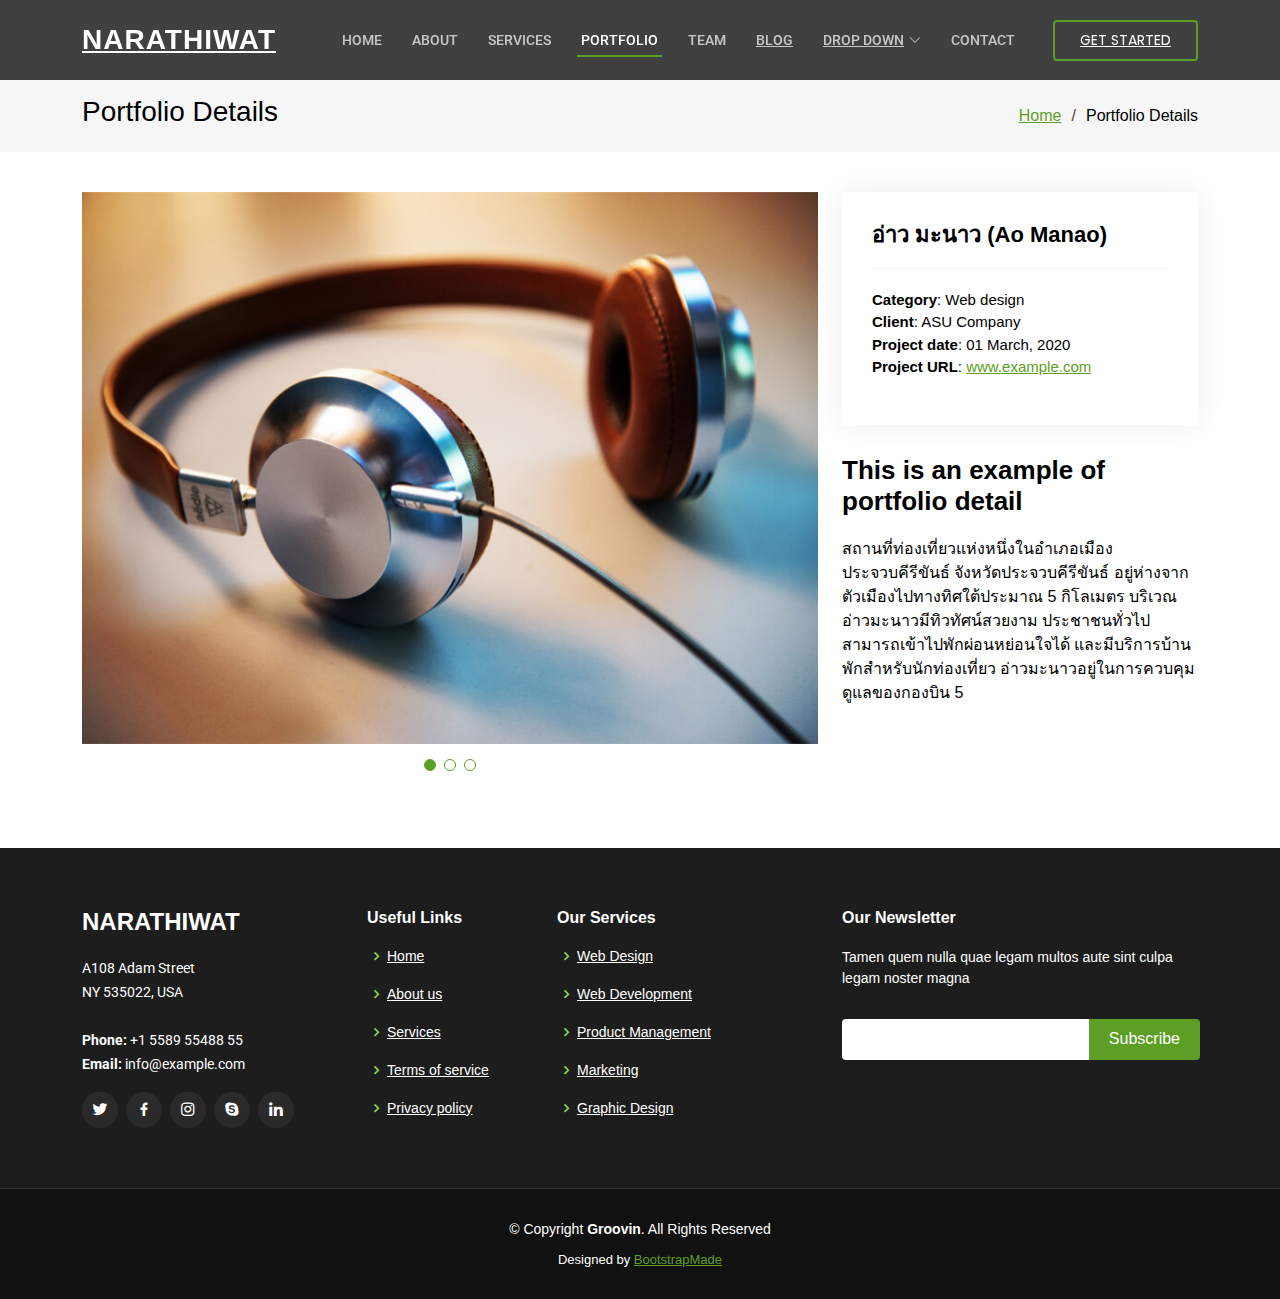
==== commit e2d95788: "portfolio2" ====
--- a/portfolio-details.html
+++ b/portfolio-details.html
@@ -1,210 +1,220 @@
-<!DOCTYPE html>
-<html lang="en">
-  <head>
-    <meta http-equiv="content-type" content="text/html; charset=utf-8">
-    <meta content="width=device-width, initial-scale=1.0" name="viewport">
-    <title>Portfolio Details - Groovin Bootstrap Template</title>
-    <meta content="" name="description">
-    <meta content="" name="keywords">
-    <!-- Favicons -->
-    <link href="assets/img/favicon.png" rel="icon">
-    <link href="assets/img/apple-touch-icon.png" rel="apple-touch-icon">
-    <!-- Google Fonts -->
-    <link href="https://fonts.googleapis.com/css?family=Open+Sans:300,300i,400,400i,600,600i,700,700i%7CRoboto:300,300i,400,400i,500,500i,600,600i,700,700i%7CPoppins:300,300i,400,400i,500,500i,600,600i,700,700i"
-      rel="stylesheet">
-    <!-- Vendor CSS Files -->
-    <link href="assets/vendor/animate.css/animate.min.css" rel="stylesheet">
-    <link href="assets/vendor/bootstrap/css/bootstrap.min.css" rel="stylesheet">
-    <link href="assets/vendor/bootstrap-icons/bootstrap-icons.css" rel="stylesheet">
-    <link href="assets/vendor/boxicons/css/boxicons.min.css" rel="stylesheet">
-    <link href="assets/vendor/glightbox/css/glightbox.min.css" rel="stylesheet">
-    <link href="assets/vendor/swiper/swiper-bundle.min.css" rel="stylesheet">
-    <!-- Template Main CSS File -->
-    <link href="assets/css/style.css" rel="stylesheet">
-    <!-- =======================================================
-  * Template Name: Groovin - v4.10.0  * Template URL: https://bootstrapmade.com/groovin-free-bootstrap-theme/  * Author: BootstrapMade.com  * License: https://bootstrapmade.com/license/  ======================================================== -->
-  </head>
-  <body>
-    <!-- ======= Header ======= -->
-    <header id="header" class="fixed-top d-flex align-items-center">
-      <div class="container d-flex align-items-center justify-content-between">
-        <h1 class="logo"><a href="index.html">NARATHIWAT</a></h1>
-        <!-- Uncomment below if you prefer to use an image logo -->
-        <!-- <a href="index.html" class="logo"><img src="assets/img/logo.png" alt="" class="img-fluid"></a>-->
-        <nav id="navbar" class="navbar">
-          <ul>
-            <li><a class="nav-link scrollto " href="#hero">Home</a></li>
-            <li><a class="nav-link scrollto" href="#about">About</a></li>
-            <li><a class="nav-link scrollto" href="#services">Services</a></li>
-            <li><a class="nav-link scrollto active" href="#portfolio">Portfolio</a></li>
-            <li><a class="nav-link scrollto" href="#team">Team</a></li>
-            <li><a href="blog.html">Blog</a></li>
-            <li class="dropdown"><a href="#"><span>Drop Down</span> <i class="bi bi-chevron-down"></i></a>
-              <ul>
-                <li><a href="#">Drop Down 1</a></li>
-                <li class="dropdown"><a href="#"><span>Deep Drop Down</span> <i
-                      class="bi bi-chevron-right"></i></a>
-                  <ul>
-                    <li><a href="#">Deep Drop Down 1</a></li>
-                    <li><a href="#">Deep Drop Down 2</a></li>
-                    <li><a href="#">Deep Drop Down 3</a></li>
-                    <li><a href="#">Deep Drop Down 4</a></li>
-                    <li><a href="#">Deep Drop Down 5</a></li>
-                  </ul>
-                </li>
-                <li><a href="#">Drop Down 2</a></li>
-                <li><a href="#">Drop Down 3</a></li>
-                <li><a href="#">Drop Down 4</a></li>
-              </ul>
-            </li>
-            <li><a class="nav-link scrollto" href="#contact">Contact</a></li>
-            <li><a class="getstarted scrollto" href="#about">Get Started</a></li>
-          </ul>
-          <i class="bi bi-list mobile-nav-toggle"></i> </nav>
-        <!-- .navbar --> </div>
-    </header>
-    <!-- End Header -->
-    <main id="main">
-      <!-- ======= Breadcrumbs ======= -->
-      <section id="breadcrumbs" class="breadcrumbs">
-        <div class="container">
-          <div class="d-flex justify-content-between align-items-center">
-            <h2>Portfolio Details</h2>
-            <ol>
-              <li><a href="index.html">Home</a></li>
-              <li>Portfolio Details</li>
-            </ol>
-          </div>
-        </div>
-      </section>
-      <!-- End Breadcrumbs -->
-      <!-- ======= Portfolio Details Section ======= -->
-      <section id="portfolio-details" class="portfolio-details">
-        <div class="container">
-          <div class="row gy-4">
-            <div class="col-lg-8">
-              <div class="portfolio-details-slider swiper">
-                <div class="swiper-wrapper align-items-center">
-                  <div class="swiper-slide"> <img src="assets/img/portfolio/portfolio-1.jpg"
-                      alt="">
-                  </div>
-                  <div class="swiper-slide"> <img src="assets/img/portfolio/portfolio-2.jpg"
-                      alt="">
-                  </div>
-                  <div class="swiper-slide"> <img src="assets/img/portfolio/portfolio-3.jpg"
-                      alt="">
-                  </div>
-                </div>
-                <div class="swiper-pagination"></div>
-              </div>
-            </div>
-            <div class="col-lg-4">
-              <div class="portfolio-info">
-                <h3>อ่าวมะนาว</h3>
-                <ul>
-                  <li><strong>Category</strong>: Web design</li>
-                  <li><strong>Client</strong>: ASU Company</li>
-                  <li><strong>Project date</strong>: 01 March, 2020</li>
-                  <li><strong>Project URL</strong>: <a href="#">www.example.com</a></li>
-                </ul>
-              </div>
-              <div class="portfolio-description">
-                <h2>This is an example of portfolio detail</h2>
-                <p> สถานที่ท่องเที่ยวแห่งหนึ่งในอำเภอเมืองประจวบคีรีขันธ์
-                  จังหวัดประจวบคีรีขันธ์
-                  อยู่ห่างจากตัวเมืองประจวบคีรีขันธ์ไปทางทิศใต้ประมาณ 5 กิโลเมตร
-                  บริเวณอ่าวมะนาวมีทิวทัศน์สวยงาม
-                  ประชาชนทั่วไปสามารถเข้าไปพักผ่อนหย่อนใจได้
-                  และมีบริการบ้านพักสำหรับนักท่องเที่ยว
-                  อ่าวมะนาวอยู่ในการควบคุมดูแลของกองบิน 5
-                  และเคยเป็นยุทธภูมิในสมัยสงครามโลกครั้งที่ 2 </p>
-              </div>
-            </div>
-          </div>
-        </div>
-      </section>
-      <!-- End Portfolio Details Section --> </main>
-    <!-- End #main -->
-    <!-- ======= Footer ======= -->
-    <footer id="footer">
-      <div class="footer-top">
-        <div class="container">
-          <div class="row">
-            <div class="col-lg-3 col-md-6">
-              <div class="footer-info">
-                <h3>Groovin</h3>
-                <p> A108 Adam Street <br>
-                  NY 535022, USA<br>
-                  <br>
-                  <strong>Phone:</strong> +1 5589 55488 55<br>
-                  <strong>Email:</strong> info@example.com<br>
-                </p>
-                <div class="social-links mt-3"> <a href="#" class="twitter"><i
-                      class="bx bxl-twitter"></i></a>
-                  <a href="#" class="facebook"><i class="bx bxl-facebook"></i></a>
-                  <a href="#" class="instagram"><i class="bx bxl-instagram"></i></a>
-                  <a href="#" class="google-plus"><i class="bx bxl-skype"></i></a>
-                  <a href="#" class="linkedin"><i class="bx bxl-linkedin"></i></a>
-                </div>
-              </div>
-            </div>
-            <div class="col-lg-2 col-md-6 footer-links">
-              <h4>Useful Links</h4>
-              <ul>
-                <li><i class="bx bx-chevron-right"></i> <a href="#">Home</a></li>
-                <li><i class="bx bx-chevron-right"></i> <a href="#">About us</a></li>
-                <li><i class="bx bx-chevron-right"></i> <a href="#">Services</a></li>
-                <li><i class="bx bx-chevron-right"></i> <a href="#">Terms of
-                    service</a></li>
-                <li><i class="bx bx-chevron-right"></i> <a href="#">Privacy
-                    policy</a></li>
-              </ul>
-            </div>
-            <div class="col-lg-3 col-md-6 footer-links">
-              <h4>Our Services</h4>
-              <ul>
-                <li><i class="bx bx-chevron-right"></i> <a href="#">Web Design</a></li>
-                <li><i class="bx bx-chevron-right"></i> <a href="#">Web
-                    Development</a></li>
-                <li><i class="bx bx-chevron-right"></i> <a href="#">Product
-                    Management</a></li>
-                <li><i class="bx bx-chevron-right"></i> <a href="#">Marketing</a></li>
-                <li><i class="bx bx-chevron-right"></i> <a href="#">Graphic
-                    Design</a></li>
-              </ul>
-            </div>
-            <div class="col-lg-4 col-md-6 footer-newsletter">
-              <h4>Our Newsletter</h4>
-              <p>Tamen quem nulla quae legam multos aute sint culpa legam noster
-                magna</p>
-              <form action="" method="post"> <input name="email" type="email"><input
-value="Subscribe"
-type="submit">
-              </form>
-            </div>
-          </div>
-        </div>
-      </div>
-      <div class="container">
-        <div class="copyright"> © Copyright <strong><span>Groovin</span></strong>.
-          All Rights Reserved </div>
-        <div class="credits">
-          <!-- All the links in the footer should remain intact. -->
-          <!-- You can delete the links only if you purchased the pro version. -->
-          <!-- Licensing information: https://bootstrapmade.com/license/ -->
-          <!-- Purchase the pro version with working PHP/AJAX contact form: https://bootstrapmade.com/groovin-free-bootstrap-theme/ -->
-          Designed by <a href="https://bootstrapmade.com/">BootstrapMade</a> </div>
-      </div>
-    </footer>
-    <!-- End Footer -->
-    <!-- Vendor JS Files -->
-    <script src="assets/vendor/purecounter/purecounter_vanilla.js"></script>
-    <script src="assets/vendor/bootstrap/js/bootstrap.bundle.min.js"></script>
-    <script src="assets/vendor/glightbox/js/glightbox.min.js"></script>
-    <script src="assets/vendor/isotope-layout/isotope.pkgd.min.js"></script>
-    <script src="assets/vendor/swiper/swiper-bundle.min.js"></script>
-    <script src="assets/vendor/php-email-form/validate.js"></script>
-    <!-- Template Main JS File -->
-    <script src="assets/js/main.js"></script>
-  </body>
-</html>
+<!DOCTYPE html>+<html lang="en">+  <head>+    <meta http-equiv="content-type" content="text/html; charset=utf-8">+    <meta content="width=device-width, initial-scale=1.0" name="viewport">+    <title>Portfolio Details - Groovin Bootstrap Template</title>+    <meta content="" name="description">+    <meta content="" name="keywords">+    <!-- Favicons -->+    <link href="assets/img/favicon.png" rel="icon">+    <link href="assets/img/apple-touch-icon.png" rel="apple-touch-icon">+    <!-- Google Fonts -->+    <link href="https://fonts.googleapis.com/css?family=Open+Sans:300,300i,400,400i,600,600i,700,700i%7CRoboto:300,300i,400,400i,500,500i,600,600i,700,700i%7CPoppins:300,300i,400,400i,500,500i,600,600i,700,700i"+      rel="stylesheet">+    <!-- Vendor CSS Files -->+    <link href="assets/vendor/animate.css/animate.min.css" rel="stylesheet">+    <link href="assets/vendor/bootstrap/css/bootstrap.min.css" rel="stylesheet">+    <link href="assets/vendor/bootstrap-icons/bootstrap-icons.css" rel="stylesheet">+    <link href="assets/vendor/boxicons/css/boxicons.min.css" rel="stylesheet">+    <link href="assets/vendor/glightbox/css/glightbox.min.css" rel="stylesheet">+    <link href="assets/vendor/swiper/swiper-bundle.min.css" rel="stylesheet">+    <!-- Template Main CSS File -->+    <link href="assets/css/style.css" rel="stylesheet">+    <!-- =======================================================+  * Template Name: Groovin - v4.10.0  * Template URL: https://bootstrapmade.com/groovin-free-bootstrap-theme/  * Author: BootstrapMade.com  * License: https://bootstrapmade.com/license/  ======================================================== -->+  </head>+  <body>+    <!-- ======= Header ======= -->+    <header id="header" class="fixed-top d-flex align-items-center">+      <div class="container d-flex align-items-center justify-content-between">+        <h1 class="logo"><a href="index.html">NARATHIWAT</a></h1>+        <!-- Uncomment below if you prefer to use an image logo -->+        <!-- <a href="index.html" class="logo"><img src="assets/img/logo.png" alt="" class="img-fluid"></a>-->+        <nav id="navbar" class="navbar">+          <ul>+            <li><a class="nav-link scrollto " href="#hero">Home</a></li>+            <li><a class="nav-link scrollto" href="#about">About</a></li>+            <li><a class="nav-link scrollto" href="#services">Services</a></li>+            <li><a class="nav-link scrollto active" href="#portfolio">Portfolio</a></li>+            <li><a class="nav-link scrollto" href="#team">Team</a></li>+            <li><a href="blog.html">Blog</a></li>+            <li class="dropdown"><a href="#"><span>Drop Down</span> <i class="bi bi-chevron-down"></i></a>+              <ul>+                <li><a href="#">Drop Down 1</a></li>+                <li class="dropdown"><a href="#"><span>Deep Drop Down</span> <i+                      class="bi bi-chevron-right"></i></a>+                  <ul>+                    <li><a href="#">Deep Drop Down 1</a></li>+                    <li><a href="#">Deep Drop Down 2</a></li>+                    <li><a href="#">Deep Drop Down 3</a></li>+                    <li><a href="#">Deep Drop Down 4</a></li>+                    <li><a href="#">Deep Drop Down 5</a></li>+                  </ul>+                </li>+                <li><a href="#">Drop Down 2</a></li>+                <li><a href="#">Drop Down 3</a></li>+                <li><a href="#">Drop Down 4</a></li>+              </ul>+            </li>+            <li><a class="nav-link scrollto" href="#contact">Contact</a></li>+            <li><a class="getstarted scrollto" href="#about">Get Started</a></li>+          </ul>+          <i class="bi bi-list mobile-nav-toggle"></i> </nav>+        <!-- .navbar --> </div>+    </header>+    <!-- End Header -->+    <main id="main">+      <!-- ======= Breadcrumbs ======= -->+      <section id="breadcrumbs" class="breadcrumbs">+        <div class="container">+          <div class="d-flex justify-content-between align-items-center">+            <h2><span style="color: black;">Portfolio Details</span></h2>+            <ol>+              <li><a href="index.html">Home</a></li>+              <li><span style="color: black;">Portfolio Details</span></li>+            </ol>+          </div>+        </div>+      </section>+      <!-- End Breadcrumbs -->+      <!-- ======= Portfolio Details Section ======= -->+      <section id="portfolio-details" class="portfolio-details">+        <div class="container">+          <div class="row gy-4">+            <div class="col-lg-8">+              <div class="portfolio-details-slider swiper">+                <div class="swiper-wrapper align-items-center">+                  <div class="swiper-slide"> <img src="assets/img/portfolio/portfolio-1.jpg"+                      alt="">+                  </div>+                  <div class="swiper-slide"> <img src="assets/img/portfolio/portfolio-2.jpg"+                      alt="">+                  </div>+                  <div class="swiper-slide"> <img src="assets/img/portfolio/portfolio-3.jpg"+                      alt="">+                  </div>+                </div>+                <div class="swiper-pagination"></div>+              </div>+            </div>+            <div class="col-lg-4">+              <div class="portfolio-info">+                <h3 style="background-color: white;"><span style="color: black;">อ่าว+                    มะนาว (Ao Manao)</span></h3>+                <ul>+                  <li><span style="color: black;"><strong>Category</strong>: Web+                      design</span></li>+                  <span style="color: black;"> </span>+                  <li><span style="color: black;"><strong>Client</strong>: ASU+                      Company</span></li>+                  <span style="color: black;"> </span>+                  <li><span style="color: black;"><strong>Project date</strong>:+                      01 March, 2020</span></li>+                  <span style="color: black;"> </span>+                  <li><span style="color: black;"><strong>Project URL</strong>:+                    </span><a href="#">www.example.com</a></li>+                </ul>+              </div>+              <div class="portfolio-description">+                <h2><span style="color: black;">This is an example of portfolio+                    detail</span></h2>+                <span style="color: black;"> </span>+                <p><span style="color: black;">+                    สถานที่ท่องเที่ยวแห่งหนึ่งในอำเภอเมืองประจวบคีรีขันธ์+                    จังหวัดประจวบคีรีขันธ์ อยู่ห่างจากตัวเมืองไปทางทิศใต้ประมาณ+                    5 กิโลเมตร บริเวณอ่าวมะนาวมีทิวทัศน์สวยงาม+                    ประชาชนทั่วไปสามารถเข้าไปพักผ่อนหย่อนใจได้+                    และมีบริการบ้านพักสำหรับนักท่องเที่ยว+                    อ่าวมะนาวอยู่ในการควบคุมดูแลของกองบิน 5 <br>+                  </span></p>+              </div>+            </div>+          </div>+        </div>+      </section>+      <!-- End Portfolio Details Section --> </main>+    <!-- End #main -->+    <!-- ======= Footer ======= -->+    <footer id="footer">+      <div class="footer-top">+        <div class="container">+          <div class="row">+            <div class="col-lg-3 col-md-6">+              <div class="footer-info">+                <h3>NARATHIWAT</h3>+                <p> A108 Adam Street <br>+                  NY 535022, USA<br>+                  <br>+                  <strong>Phone:</strong> +1 5589 55488 55<br>+                  <strong>Email:</strong> info@example.com<br>+                </p>+                <div class="social-links mt-3"> <a href="#" class="twitter"><i+                      class="bx bxl-twitter"></i></a>+                  <a href="#" class="facebook"><i class="bx bxl-facebook"></i></a>+                  <a href="#" class="instagram"><i class="bx bxl-instagram"></i></a>+                  <a href="#" class="google-plus"><i class="bx bxl-skype"></i></a>+                  <a href="#" class="linkedin"><i class="bx bxl-linkedin"></i></a>+                </div>+              </div>+            </div>+            <div class="col-lg-2 col-md-6 footer-links">+              <h4>Useful Links</h4>+              <ul>+                <li><i class="bx bx-chevron-right"></i> <a href="#">Home</a></li>+                <li><i class="bx bx-chevron-right"></i> <a href="#">About us</a></li>+                <li><i class="bx bx-chevron-right"></i> <a href="#">Services</a></li>+                <li><i class="bx bx-chevron-right"></i> <a href="#">Terms of+                    service</a></li>+                <li><i class="bx bx-chevron-right"></i> <a href="#">Privacy+                    policy</a></li>+              </ul>+            </div>+            <div class="col-lg-3 col-md-6 footer-links">+              <h4>Our Services</h4>+              <ul>+                <li><i class="bx bx-chevron-right"></i> <a href="#">Web Design</a></li>+                <li><i class="bx bx-chevron-right"></i> <a href="#">Web+                    Development</a></li>+                <li><i class="bx bx-chevron-right"></i> <a href="#">Product+                    Management</a></li>+                <li><i class="bx bx-chevron-right"></i> <a href="#">Marketing</a></li>+                <li><i class="bx bx-chevron-right"></i> <a href="#">Graphic+                    Design</a></li>+              </ul>+            </div>+            <div class="col-lg-4 col-md-6 footer-newsletter">+              <h4>Our Newsletter</h4>+              <p>Tamen quem nulla quae legam multos aute sint culpa legam noster+                magna</p>+              <form action="" method="post"> <input name="email" type="email"><input+value="Subscribe"+type="submit">+              </form>+            </div>+          </div>+        </div>+      </div>+      <div class="container">+        <div class="copyright"> © Copyright <strong><span>Groovin</span></strong>.+          All Rights Reserved </div>+        <div class="credits">+          <!-- All the links in the footer should remain intact. -->+          <!-- You can delete the links only if you purchased the pro version. -->+          <!-- Licensing information: https://bootstrapmade.com/license/ -->+          <!-- Purchase the pro version with working PHP/AJAX contact form: https://bootstrapmade.com/groovin-free-bootstrap-theme/ -->+          Designed by <a href="https://bootstrapmade.com/">BootstrapMade</a> </div>+      </div>+    </footer>+    <!-- End Footer -->+    <!-- Vendor JS Files -->+    <script src="assets/vendor/purecounter/purecounter_vanilla.js"></script>+    <script src="assets/vendor/bootstrap/js/bootstrap.bundle.min.js"></script>+    <script src="assets/vendor/glightbox/js/glightbox.min.js"></script>+    <script src="assets/vendor/isotope-layout/isotope.pkgd.min.js"></script>+    <script src="assets/vendor/swiper/swiper-bundle.min.js"></script>+    <script src="assets/vendor/php-email-form/validate.js"></script>+    <!-- Template Main JS File -->+    <script src="assets/js/main.js"></script>+  </body>+</html>